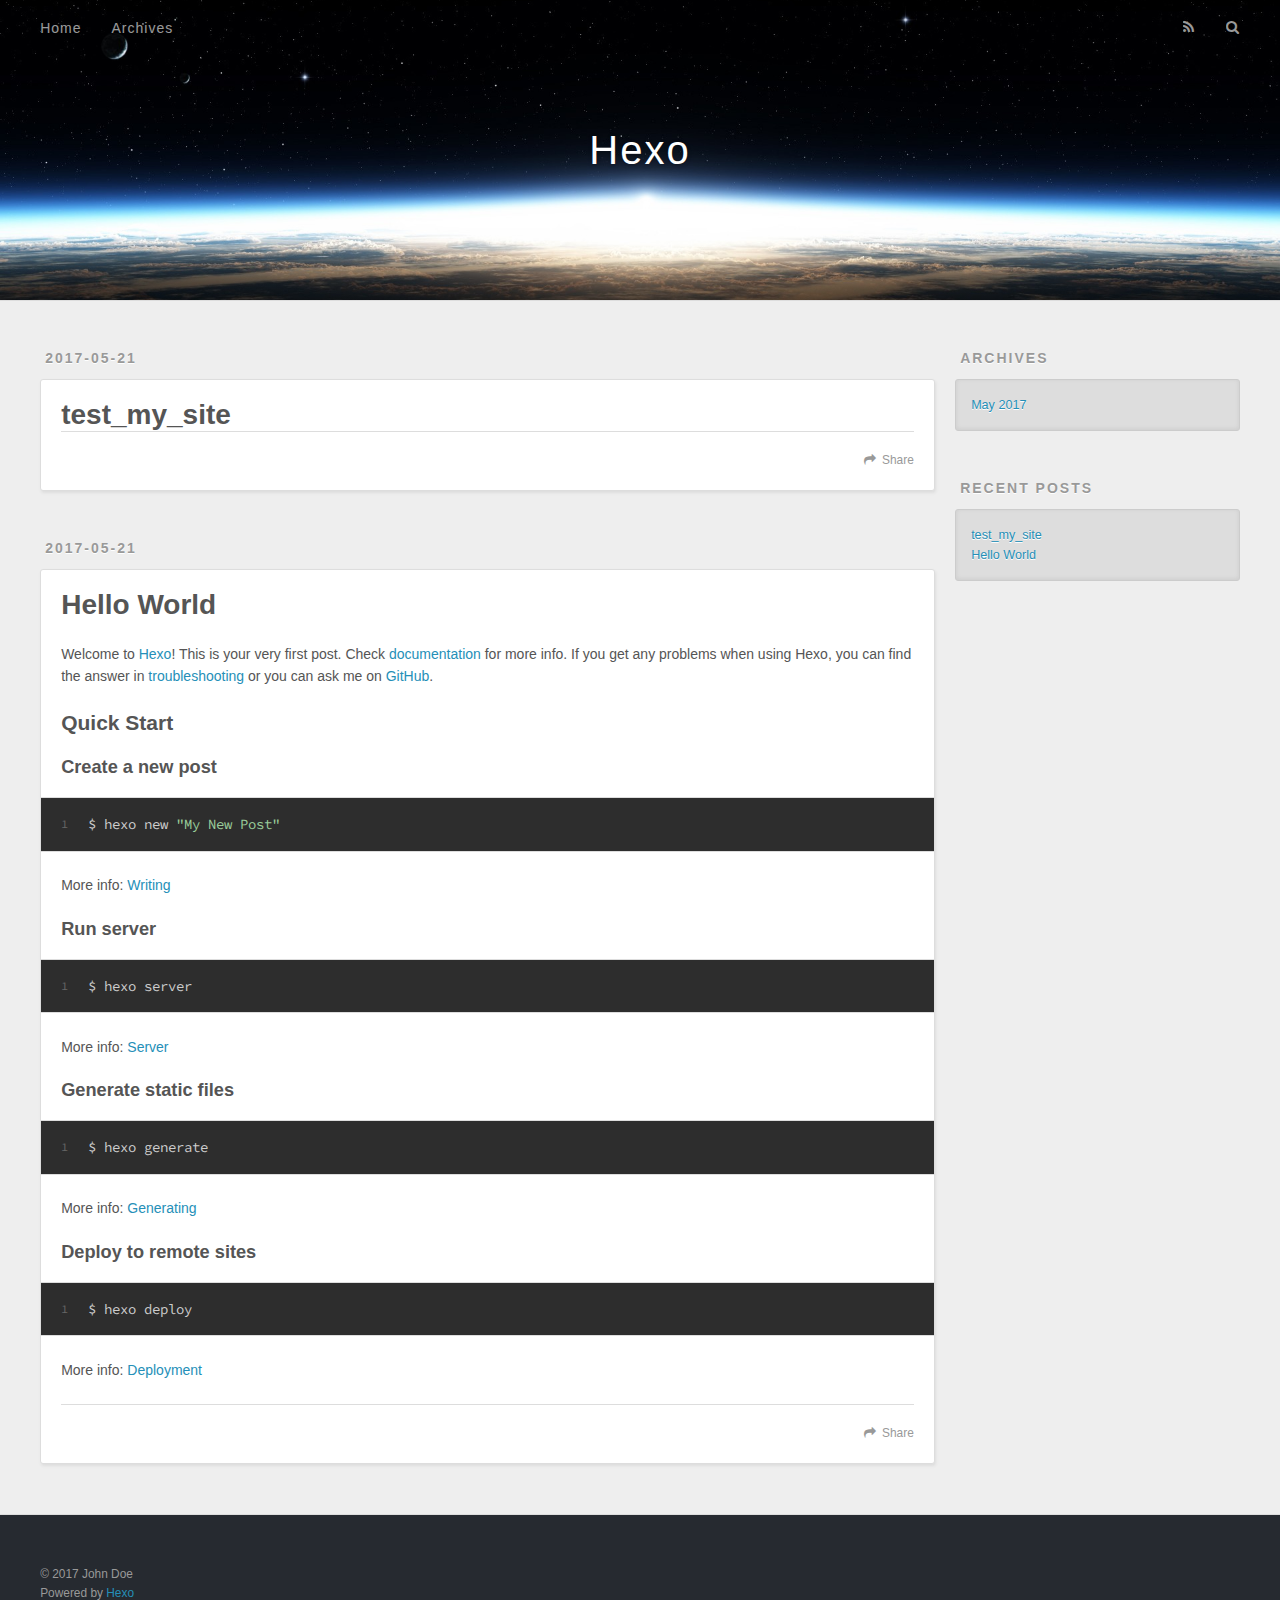
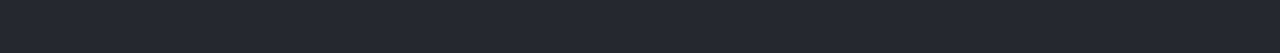
==== index.html @ c4ec9ee0 "Site updated: 2017-05-21 20:20:09" ====
<!DOCTYPE html>
<html>
<head>
  <meta charset="utf-8">
  
  <title>Hexo</title>
  <meta name="viewport" content="width=device-width, initial-scale=1, maximum-scale=1">
  <meta property="og:type" content="website">
<meta property="og:title" content="Hexo">
<meta property="og:url" content="http://yoursite.com/index.html">
<meta property="og:site_name" content="Hexo">
<meta name="twitter:card" content="summary">
<meta name="twitter:title" content="Hexo">
  
    <link rel="alternate" href="/atom.xml" title="Hexo" type="application/atom+xml">
  
  
    <link rel="icon" href="/favicon.png">
  
  
    <link href="//fonts.googleapis.com/css?family=Source+Code+Pro" rel="stylesheet" type="text/css">
  
  <link rel="stylesheet" href="/css/style.css">
  

</head>

<body>
  <div id="container">
    <div id="wrap">
      <header id="header">
  <div id="banner"></div>
  <div id="header-outer" class="outer">
    <div id="header-title" class="inner">
      <h1 id="logo-wrap">
        <a href="/" id="logo">Hexo</a>
      </h1>
      
    </div>
    <div id="header-inner" class="inner">
      <nav id="main-nav">
        <a id="main-nav-toggle" class="nav-icon"></a>
        
          <a class="main-nav-link" href="/">Home</a>
        
          <a class="main-nav-link" href="/archives">Archives</a>
        
      </nav>
      <nav id="sub-nav">
        
          <a id="nav-rss-link" class="nav-icon" href="/atom.xml" title="RSS Feed"></a>
        
        <a id="nav-search-btn" class="nav-icon" title="Search"></a>
      </nav>
      <div id="search-form-wrap">
        <form action="//google.com/search" method="get" accept-charset="UTF-8" class="search-form"><input type="search" name="q" class="search-form-input" placeholder="Search"><button type="submit" class="search-form-submit">&#xF002;</button><input type="hidden" name="sitesearch" value="http://yoursite.com"></form>
      </div>
    </div>
  </div>
</header>
      <div class="outer">
        <section id="main">
  
    <article id="post-test-my-site" class="article article-type-post" itemscope itemprop="blogPost">
  <div class="article-meta">
    <a href="/2017/05/21/test-my-site/" class="article-date">
  <time datetime="2017-05-21T12:15:19.000Z" itemprop="datePublished">2017-05-21</time>
</a>
    
  </div>
  <div class="article-inner">
    
    
      <header class="article-header">
        
  
    <h1 itemprop="name">
      <a class="article-title" href="/2017/05/21/test-my-site/">test_my_site</a>
    </h1>
  

      </header>
    
    <div class="article-entry" itemprop="articleBody">
      
        
      
    </div>
    <footer class="article-footer">
      <a data-url="http://yoursite.com/2017/05/21/test-my-site/" data-id="cj2yo7lgq000174sbchaa6o4e" class="article-share-link">Share</a>
      
      
    </footer>
  </div>
  
</article>


  
    <article id="post-hello-world" class="article article-type-post" itemscope itemprop="blogPost">
  <div class="article-meta">
    <a href="/2017/05/21/hello-world/" class="article-date">
  <time datetime="2017-05-21T12:07:04.000Z" itemprop="datePublished">2017-05-21</time>
</a>
    
  </div>
  <div class="article-inner">
    
    
      <header class="article-header">
        
  
    <h1 itemprop="name">
      <a class="article-title" href="/2017/05/21/hello-world/">Hello World</a>
    </h1>
  

      </header>
    
    <div class="article-entry" itemprop="articleBody">
      
        <p>Welcome to <a href="https://hexo.io/" target="_blank" rel="external">Hexo</a>! This is your very first post. Check <a href="https://hexo.io/docs/" target="_blank" rel="external">documentation</a> for more info. If you get any problems when using Hexo, you can find the answer in <a href="https://hexo.io/docs/troubleshooting.html" target="_blank" rel="external">troubleshooting</a> or you can ask me on <a href="https://github.com/hexojs/hexo/issues" target="_blank" rel="external">GitHub</a>.</p>
<h2 id="Quick-Start"><a href="#Quick-Start" class="headerlink" title="Quick Start"></a>Quick Start</h2><h3 id="Create-a-new-post"><a href="#Create-a-new-post" class="headerlink" title="Create a new post"></a>Create a new post</h3><figure class="highlight bash"><table><tr><td class="gutter"><pre><div class="line">1</div></pre></td><td class="code"><pre><div class="line">$ hexo new <span class="string">"My New Post"</span></div></pre></td></tr></table></figure>
<p>More info: <a href="https://hexo.io/docs/writing.html" target="_blank" rel="external">Writing</a></p>
<h3 id="Run-server"><a href="#Run-server" class="headerlink" title="Run server"></a>Run server</h3><figure class="highlight bash"><table><tr><td class="gutter"><pre><div class="line">1</div></pre></td><td class="code"><pre><div class="line">$ hexo server</div></pre></td></tr></table></figure>
<p>More info: <a href="https://hexo.io/docs/server.html" target="_blank" rel="external">Server</a></p>
<h3 id="Generate-static-files"><a href="#Generate-static-files" class="headerlink" title="Generate static files"></a>Generate static files</h3><figure class="highlight bash"><table><tr><td class="gutter"><pre><div class="line">1</div></pre></td><td class="code"><pre><div class="line">$ hexo generate</div></pre></td></tr></table></figure>
<p>More info: <a href="https://hexo.io/docs/generating.html" target="_blank" rel="external">Generating</a></p>
<h3 id="Deploy-to-remote-sites"><a href="#Deploy-to-remote-sites" class="headerlink" title="Deploy to remote sites"></a>Deploy to remote sites</h3><figure class="highlight bash"><table><tr><td class="gutter"><pre><div class="line">1</div></pre></td><td class="code"><pre><div class="line">$ hexo deploy</div></pre></td></tr></table></figure>
<p>More info: <a href="https://hexo.io/docs/deployment.html" target="_blank" rel="external">Deployment</a></p>

      
    </div>
    <footer class="article-footer">
      <a data-url="http://yoursite.com/2017/05/21/hello-world/" data-id="cj2yo7lgm000074sbxouvkmek" class="article-share-link">Share</a>
      
      
    </footer>
  </div>
  
</article>


  

</section>
        
          <aside id="sidebar">
  
    

  
    

  
    
  
    
  <div class="widget-wrap">
    <h3 class="widget-title">Archives</h3>
    <div class="widget">
      <ul class="archive-list"><li class="archive-list-item"><a class="archive-list-link" href="/archives/2017/05/">May 2017</a></li></ul>
    </div>
  </div>


  
    
  <div class="widget-wrap">
    <h3 class="widget-title">Recent Posts</h3>
    <div class="widget">
      <ul>
        
          <li>
            <a href="/2017/05/21/test-my-site/">test_my_site</a>
          </li>
        
          <li>
            <a href="/2017/05/21/hello-world/">Hello World</a>
          </li>
        
      </ul>
    </div>
  </div>

  
</aside>
        
      </div>
      <footer id="footer">
  
  <div class="outer">
    <div id="footer-info" class="inner">
      &copy; 2017 John Doe<br>
      Powered by <a href="http://hexo.io/" target="_blank">Hexo</a>
    </div>
  </div>
</footer>
    </div>
    <nav id="mobile-nav">
  
    <a href="/" class="mobile-nav-link">Home</a>
  
    <a href="/archives" class="mobile-nav-link">Archives</a>
  
</nav>
    

<script src="//ajax.googleapis.com/ajax/libs/jquery/2.0.3/jquery.min.js"></script>


  <link rel="stylesheet" href="/fancybox/jquery.fancybox.css">
  <script src="/fancybox/jquery.fancybox.pack.js"></script>


<script src="/js/script.js"></script>

  </div>
</body>
</html>
---- css/style.css ----
body {
  width: 100%;
}
body:before,
body:after {
  content: "";
  display: table;
}
body:after {
  clear: both;
}
html,
body,
div,
span,
applet,
object,
iframe,
h1,
h2,
h3,
h4,
h5,
h6,
p,
blockquote,
pre,
a,
abbr,
acronym,
address,
big,
cite,
code,
del,
dfn,
em,
img,
ins,
kbd,
q,
s,
samp,
small,
strike,
strong,
sub,
sup,
tt,
var,
dl,
dt,
dd,
ol,
ul,
li,
fieldset,
form,
label,
legend,
table,
caption,
tbody,
tfoot,
thead,
tr,
th,
td {
  margin: 0;
  padding: 0;
  border: 0;
  outline: 0;
  font-weight: inherit;
  font-style: inherit;
  font-family: inherit;
  font-size: 100%;
  vertical-align: baseline;
}
body {
  line-height: 1;
  color: #000;
  background: #fff;
}
ol,
ul {
  list-style: none;
}
table {
  border-collapse: separate;
  border-spacing: 0;
  vertical-align: middle;
}
caption,
th,
td {
  text-align: left;
  font-weight: normal;
  vertical-align: middle;
}
a img {
  border: none;
}
input,
button {
  margin: 0;
  padding: 0;
}
input::-moz-focus-inner,
button::-moz-focus-inner {
  border: 0;
  padding: 0;
}
@font-face {
  font-family: FontAwesome;
  font-style: normal;
  font-weight: normal;
  src: url("fonts/fontawesome-webfont.eot?v=#4.0.3");
  src: url("fonts/fontawesome-webfont.eot?#iefix&v=#4.0.3") format("embedded-opentype"), url("fonts/fontawesome-webfont.woff?v=#4.0.3") format("woff"), url("fonts/fontawesome-webfont.ttf?v=#4.0.3") format("truetype"), url("fonts/fontawesome-webfont.svg#fontawesomeregular?v=#4.0.3") format("svg");
}
html,
body,
#container {
  height: 100%;
}
body {
  background: #eee;
  font: 14px "Helvetica Neue", Helvetica, Arial, sans-serif;
  -webkit-text-size-adjust: 100%;
}
.outer {
  max-width: 1220px;
  margin: 0 auto;
  padding: 0 20px;
}
.outer:before,
.outer:after {
  content: "";
  display: table;
}
.outer:after {
  clear: both;
}
.inner {
  display: inline;
  float: left;
  width: 98.33333333333333%;
  margin: 0 0.833333333333333%;
}
.left,
.alignleft {
  float: left;
}
.right,
.alignright {
  float: right;
}
.clear {
  clear: both;
}
#container {
  position: relative;
}
.mobile-nav-on {
  overflow: hidden;
}
#wrap {
  height: 100%;
  width: 100%;
  position: absolute;
  top: 0;
  left: 0;
  -webkit-transition: 0.2s ease-out;
  -moz-transition: 0.2s ease-out;
  -ms-transition: 0.2s ease-out;
  transition: 0.2s ease-out;
  z-index: 1;
  background: #eee;
}
.mobile-nav-on #wrap {
  left: 280px;
}
@media screen and (min-width: 768px) {
  #main {
    display: inline;
    float: left;
    width: 73.33333333333333%;
    margin: 0 0.833333333333333%;
  }
}
.article-date,
.article-category-link,
.archive-year,
.widget-title {
  text-decoration: none;
  text-transform: uppercase;
  letter-spacing: 2px;
  color: #999;
  margin-bottom: 1em;
  margin-left: 5px;
  line-height: 1em;
  text-shadow: 0 1px #fff;
  font-weight: bold;
}
.article-inner,
.archive-article-inner {
  background: #fff;
  -webkit-box-shadow: 1px 2px 3px #ddd;
  box-shadow: 1px 2px 3px #ddd;
  border: 1px solid #ddd;
  border-radius: 3px;
}
.article-entry h1,
.widget h1 {
  font-size: 2em;
}
.article-entry h2,
.widget h2 {
  font-size: 1.5em;
}
.article-entry h3,
.widget h3 {
  font-size: 1.3em;
}
.article-entry h4,
.widget h4 {
  font-size: 1.2em;
}
.article-entry h5,
.widget h5 {
  font-size: 1em;
}
.article-entry h6,
.widget h6 {
  font-size: 1em;
  color: #999;
}
.article-entry hr,
.widget hr {
  border: 1px dashed #ddd;
}
.article-entry strong,
.widget strong {
  font-weight: bold;
}
.article-entry em,
.widget em,
.article-entry cite,
.widget cite {
  font-style: italic;
}
.article-entry sup,
.widget sup,
.article-entry sub,
.widget sub {
  font-size: 0.75em;
  line-height: 0;
  position: relative;
  vertical-align: baseline;
}
.article-entry sup,
.widget sup {
  top: -0.5em;
}
.article-entry sub,
.widget sub {
  bottom: -0.2em;
}
.article-entry small,
.widget small {
  font-size: 0.85em;
}
.article-entry acronym,
.widget acronym,
.article-entry abbr,
.widget abbr {
  border-bottom: 1px dotted;
}
.article-entry ul,
.widget ul,
.article-entry ol,
.widget ol,
.article-entry dl,
.widget dl {
  margin: 0 20px;
  line-height: 1.6em;
}
.article-entry ul ul,
.widget ul ul,
.article-entry ol ul,
.widget ol ul,
.article-entry ul ol,
.widget ul ol,
.article-entry ol ol,
.widget ol ol {
  margin-top: 0;
  margin-bottom: 0;
}
.article-entry ul,
.widget ul {
  list-style: disc;
}
.article-entry ol,
.widget ol {
  list-style: decimal;
}
.article-entry dt,
.widget dt {
  font-weight: bold;
}
#header {
  height: 300px;
  position: relative;
  border-bottom: 1px solid #ddd;
}
#header:before,
#header:after {
  content: "";
  position: absolute;
  left: 0;
  right: 0;
  height: 40px;
}
#header:before {
  top: 0;
  background: -webkit-linear-gradient(rgba(0,0,0,0.2), transparent);
  background: -moz-linear-gradient(rgba(0,0,0,0.2), transparent);
  background: -ms-linear-gradient(rgba(0,0,0,0.2), transparent);
  background: linear-gradient(rgba(0,0,0,0.2), transparent);
}
#header:after {
  bottom: 0;
  background: -webkit-linear-gradient(transparent, rgba(0,0,0,0.2));
  background: -moz-linear-gradient(transparent, rgba(0,0,0,0.2));
  background: -ms-linear-gradient(transparent, rgba(0,0,0,0.2));
  background: linear-gradient(transparent, rgba(0,0,0,0.2));
}
#header-outer {
  height: 100%;
  position: relative;
}
#header-inner {
  position: relative;
  overflow: hidden;
}
#banner {
  position: absolute;
  top: 0;
  left: 0;
  width: 100%;
  height: 100%;
  background: url("images/banner.jpg") center #000;
  -webkit-background-size: cover;
  -moz-background-size: cover;
  background-size: cover;
  z-index: -1;
}
#header-title {
  text-align: center;
  height: 40px;
  position: absolute;
  top: 50%;
  left: 0;
  margin-top: -20px;
}
#logo,
#subtitle {
  text-decoration: none;
  color: #fff;
  font-weight: 300;
  text-shadow: 0 1px 4px rgba(0,0,0,0.3);
}
#logo {
  font-size: 40px;
  line-height: 40px;
  letter-spacing: 2px;
}
#subtitle {
  font-size: 16px;
  line-height: 16px;
  letter-spacing: 1px;
}
#subtitle-wrap {
  margin-top: 16px;
}
#main-nav {
  float: left;
  margin-left: -15px;
}
.nav-icon,
.main-nav-link {
  float: left;
  color: #fff;
  opacity: 0.6;
  text-decoration: none;
  text-shadow: 0 1px rgba(0,0,0,0.2);
  -webkit-transition: opacity 0.2s;
  -moz-transition: opacity 0.2s;
  -ms-transition: opacity 0.2s;
  transition: opacity 0.2s;
  display: block;
  padding: 20px 15px;
}
.nav-icon:hover,
.main-nav-link:hover {
  opacity: 1;
}
.nav-icon {
  font-family: FontAwesome;
  text-align: center;
  font-size: 14px;
  width: 14px;
  height: 14px;
  padding: 20px 15px;
  position: relative;
  cursor: pointer;
}
.main-nav-link {
  font-weight: 300;
  letter-spacing: 1px;
}
@media screen and (max-width: 479px) {
  .main-nav-link {
    display: none;
  }
}
#main-nav-toggle {
  display: none;
}
#main-nav-toggle:before {
  content: "\f0c9";
}
@media screen and (max-width: 479px) {
  #main-nav-toggle {
    display: block;
  }
}
#sub-nav {
  float: right;
  margin-right: -15px;
}
#nav-rss-link:before {
  content: "\f09e";
}
#nav-search-btn:before {
  content: "\f002";
}
#search-form-wrap {
  position: absolute;
  top: 15px;
  width: 150px;
  height: 30px;
  right: -150px;
  opacity: 0;
  -webkit-transition: 0.2s ease-out;
  -moz-transition: 0.2s ease-out;
  -ms-transition: 0.2s ease-out;
  transition: 0.2s ease-out;
}
#search-form-wrap.on {
  opacity: 1;
  right: 0;
}
@media screen and (max-width: 479px) {
  #search-form-wrap {
    width: 100%;
    right: -100%;
  }
}
.search-form {
  position: absolute;
  top: 0;
  left: 0;
  right: 0;
  background: #fff;
  padding: 5px 15px;
  border-radius: 15px;
  -webkit-box-shadow: 0 0 10px rgba(0,0,0,0.3);
  box-shadow: 0 0 10px rgba(0,0,0,0.3);
}
.search-form-input {
  border: none;
  background: none;
  color: #555;
  width: 100%;
  font: 13px "Helvetica Neue", Helvetica, Arial, sans-serif;
  outline: none;
}
.search-form-input::-webkit-search-results-decoration,
.search-form-input::-webkit-search-cancel-button {
  -webkit-appearance: none;
}
.search-form-submit {
  position: absolute;
  top: 50%;
  right: 10px;
  margin-top: -7px;
  font: 13px FontAwesome;
  border: none;
  background: none;
  color: #bbb;
  cursor: pointer;
}
.search-form-submit:hover,
.search-form-submit:focus {
  color: #777;
}
.article {
  margin: 50px 0;
}
.article-inner {
  overflow: hidden;
}
.article-meta:before,
.article-meta:after {
  content: "";
  display: table;
}
.article-meta:after {
  clear: both;
}
.article-date {
  float: left;
}
.article-category {
  float: left;
  line-height: 1em;
  color: #ccc;
  text-shadow: 0 1px #fff;
  margin-left: 8px;
}
.article-category:before {
  content: "\2022";
}
.article-category-link {
  margin: 0 12px 1em;
}
.article-header {
  padding: 20px 20px 0;
}
.article-title {
  text-decoration: none;
  font-size: 2em;
  font-weight: bold;
  color: #555;
  line-height: 1.1em;
  -webkit-transition: color 0.2s;
  -moz-transition: color 0.2s;
  -ms-transition: color 0.2s;
  transition: color 0.2s;
}
a.article-title:hover {
  color: #258fb8;
}
.article-entry {
  color: #555;
  padding: 0 20px;
}
.article-entry:before,
.article-entry:after {
  content: "";
  display: table;
}
.article-entry:after {
  clear: both;
}
.article-entry p,
.article-entry table {
  line-height: 1.6em;
  margin: 1.6em 0;
}
.article-entry h1,
.article-entry h2,
.article-entry h3,
.article-entry h4,
.article-entry h5,
.article-entry h6 {
  font-weight: bold;
}
.article-entry h1,
.article-entry h2,
.article-entry h3,
.article-entry h4,
.article-entry h5,
.article-entry h6 {
  line-height: 1.1em;
  margin: 1.1em 0;
}
.article-entry a {
  color: #258fb8;
  text-decoration: none;
}
.article-entry a:hover {
  text-decoration: underline;
}
.article-entry ul,
.article-entry ol,
.article-entry dl {
  margin-top: 1.6em;
  margin-bottom: 1.6em;
}
.article-entry img,
.article-entry video {
  max-width: 100%;
  height: auto;
  display: block;
  margin: auto;
}
.article-entry iframe {
  border: none;
}
.article-entry table {
  width: 100%;
  border-collapse: collapse;
  border-spacing: 0;
}
.article-entry th {
  font-weight: bold;
  border-bottom: 3px solid #ddd;
  padding-bottom: 0.5em;
}
.article-entry td {
  border-bottom: 1px solid #ddd;
  padding: 10px 0;
}
.article-entry blockquote {
  font-family: Georgia, "Times New Roman", serif;
  font-size: 1.4em;
  margin: 1.6em 20px;
  text-align: center;
}
.article-entry blockquote footer {
  font-size: 14px;
  margin: 1.6em 0;
  font-family: "Helvetica Neue", Helvetica, Arial, sans-serif;
}
.article-entry blockquote footer cite:before {
  content: "—";
  padding: 0 0.5em;
}
.article-entry .pullquote {
  text-align: left;
  width: 45%;
  margin: 0;
}
.article-entry .pullquote.left {
  margin-left: 0.5em;
  margin-right: 1em;
}
.article-entry .pullquote.right {
  margin-right: 0.5em;
  margin-left: 1em;
}
.article-entry .caption {
  color: #999;
  display: block;
  font-size: 0.9em;
  margin-top: 0.5em;
  position: relative;
  text-align: center;
}
.article-entry .video-container {
  position: relative;
  padding-top: 56.25%;
  height: 0;
  overflow: hidden;
}
.article-entry .video-container iframe,
.article-entry .video-container object,
.article-entry .video-container embed {
  position: absolute;
  top: 0;
  left: 0;
  width: 100%;
  height: 100%;
  margin-top: 0;
}
.article-more-link a {
  display: inline-block;
  line-height: 1em;
  padding: 6px 15px;
  border-radius: 15px;
  background: #eee;
  color: #999;
  text-shadow: 0 1px #fff;
  text-decoration: none;
}
.article-more-link a:hover {
  background: #258fb8;
  color: #fff;
  text-decoration: none;
  text-shadow: 0 1px #1e7293;
}
.article-footer {
  font-size: 0.85em;
  line-height: 1.6em;
  border-top: 1px solid #ddd;
  padding-top: 1.6em;
  margin: 0 20px 20px;
}
.article-footer:before,
.article-footer:after {
  content: "";
  display: table;
}
.article-footer:after {
  clear: both;
}
.article-footer a {
  color: #999;
  text-decoration: none;
}
.article-footer a:hover {
  color: #555;
}
.article-tag-list-item {
  float: left;
  margin-right: 10px;
}
.article-tag-list-link:before {
  content: "#";
}
.article-comment-link {
  float: right;
}
.article-comment-link:before {
  content: "\f075";
  font-family: FontAwesome;
  padding-right: 8px;
}
.article-share-link {
  cursor: pointer;
  float: right;
  margin-left: 20px;
}
.article-share-link:before {
  content: "\f064";
  font-family: FontAwesome;
  padding-right: 6px;
}
#article-nav {
  position: relative;
}
#article-nav:before,
#article-nav:after {
  content: "";
  display: table;
}
#article-nav:after {
  clear: both;
}
@media screen and (min-width: 768px) {
  #article-nav {
    margin: 50px 0;
  }
  #article-nav:before {
    width: 8px;
    height: 8px;
    position: absolute;
    top: 50%;
    left: 50%;
    margin-top: -4px;
    margin-left: -4px;
    content: "";
    border-radius: 50%;
    background: #ddd;
    -webkit-box-shadow: 0 1px 2px #fff;
    box-shadow: 0 1px 2px #fff;
  }
}
.article-nav-link-wrap {
  text-decoration: none;
  text-shadow: 0 1px #fff;
  color: #999;
  -webkit-box-sizing: border-box;
  -moz-box-sizing: border-box;
  box-sizing: border-box;
  margin-top: 50px;
  text-align: center;
  display: block;
}
.article-nav-link-wrap:hover {
  color: #555;
}
@media screen and (min-width: 768px) {
  .article-nav-link-wrap {
    width: 50%;
    margin-top: 0;
  }
}
@media screen and (min-width: 768px) {
  #article-nav-newer {
    float: left;
    text-align: right;
    padding-right: 20px;
  }
}
@media screen and (min-width: 768px) {
  #article-nav-older {
    float: right;
    text-align: left;
    padding-left: 20px;
  }
}
.article-nav-caption {
  text-transform: uppercase;
  letter-spacing: 2px;
  color: #ddd;
  line-height: 1em;
  font-weight: bold;
}
#article-nav-newer .article-nav-caption {
  margin-right: -2px;
}
.article-nav-title {
  font-size: 0.85em;
  line-height: 1.6em;
  margin-top: 0.5em;
}
.article-share-box {
  position: absolute;
  display: none;
  background: #fff;
  -webkit-box-shadow: 1px 2px 10px rgba(0,0,0,0.2);
  box-shadow: 1px 2px 10px rgba(0,0,0,0.2);
  border-radius: 3px;
  margin-left: -145px;
  overflow: hidden;
  z-index: 1;
}
.article-share-box.on {
  display: block;
}
.article-share-input {
  width: 100%;
  background: none;
  -webkit-box-sizing: border-box;
  -moz-box-sizing: border-box;
  box-sizing: border-box;
  font: 14px "Helvetica Neue", Helvetica, Arial, sans-serif;
  padding: 0 15px;
  color: #555;
  outline: none;
  border: 1px solid #ddd;
  border-radius: 3px 3px 0 0;
  height: 36px;
  line-height: 36px;
}
.article-share-links {
  background: #eee;
}
.article-share-links:before,
.article-share-links:after {
  content: "";
  display: table;
}
.article-share-links:after {
  clear: both;
}
.article-share-twitter,
.article-share-facebook,
.article-share-pinterest,
.article-share-google {
  width: 50px;
  height: 36px;
  display: block;
  float: left;
  position: relative;
  color: #999;
  text-shadow: 0 1px #fff;
}
.article-share-twitter:before,
.article-share-facebook:before,
.article-share-pinterest:before,
.article-share-google:before {
  font-size: 20px;
  font-family: FontAwesome;
  width: 20px;
  height: 20px;
  position: absolute;
  top: 50%;
  left: 50%;
  margin-top: -10px;
  margin-left: -10px;
  text-align: center;
}
.article-share-twitter:hover,
.article-share-facebook:hover,
.article-share-pinterest:hover,
.article-share-google:hover {
  color: #fff;
}
.article-share-twitter:before {
  content: "\f099";
}
.article-share-twitter:hover {
  background: #00aced;
  text-shadow: 0 1px #008abe;
}
.article-share-facebook:before {
  content: "\f09a";
}
.article-share-facebook:hover {
  background: #3b5998;
  text-shadow: 0 1px #2f477a;
}
.article-share-pinterest:before {
  content: "\f0d2";
}
.article-share-pinterest:hover {
  background: #cb2027;
  text-shadow: 0 1px #a21a1f;
}
.article-share-google:before {
  content: "\f0d5";
}
.article-share-google:hover {
  background: #dd4b39;
  text-shadow: 0 1px #be3221;
}
.article-gallery {
  background: #000;
  position: relative;
}
.article-gallery-photos {
  position: relative;
  overflow: hidden;
}
.article-gallery-img {
  display: none;
  max-width: 100%;
}
.article-gallery-img:first-child {
  display: block;
}
.article-gallery-img.loaded {
  position: absolute;
  display: block;
}
.article-gallery-img img {
  display: block;
  max-width: 100%;
  margin: 0 auto;
}
#comments {
  background: #fff;
  -webkit-box-shadow: 1px 2px 3px #ddd;
  box-shadow: 1px 2px 3px #ddd;
  padding: 20px;
  border: 1px solid #ddd;
  border-radius: 3px;
  margin: 50px 0;
}
#comments a {
  color: #258fb8;
}
.archives-wrap {
  margin: 50px 0;
}
.archives:before,
.archives:after {
  content: "";
  display: table;
}
.archives:after {
  clear: both;
}
.archive-year-wrap {
  margin-bottom: 1em;
}
.archives {
  -webkit-column-gap: 10px;
  -moz-column-gap: 10px;
  column-gap: 10px;
}
@media screen and (min-width: 480px) and (max-width: 767px) {
  .archives {
    -webkit-column-count: 2;
    -moz-column-count: 2;
    column-count: 2;
  }
}
@media screen and (min-width: 768px) {
  .archives {
    -webkit-column-count: 3;
    -moz-column-count: 3;
    column-count: 3;
  }
}
.archive-article {
  -webkit-column-break-inside: avoid;
  page-break-inside: avoid;
  overflow: hidden;
  break-inside: avoid-column;
}
.archive-article-inner {
  padding: 10px;
  margin-bottom: 15px;
}
.archive-article-title {
  text-decoration: none;
  font-weight: bold;
  color: #555;
  -webkit-transition: color 0.2s;
  -moz-transition: color 0.2s;
  -ms-transition: color 0.2s;
  transition: color 0.2s;
  line-height: 1.6em;
}
.archive-article-title:hover {
  color: #258fb8;
}
.archive-article-footer {
  margin-top: 1em;
}
.archive-article-date {
  color: #999;
  text-decoration: none;
  font-size: 0.85em;
  line-height: 1em;
  margin-bottom: 0.5em;
  display: block;
}
#page-nav {
  margin: 50px auto;
  background: #fff;
  -webkit-box-shadow: 1px 2px 3px #ddd;
  box-shadow: 1px 2px 3px #ddd;
  border: 1px solid #ddd;
  border-radius: 3px;
  text-align: center;
  color: #999;
  overflow: hidden;
}
#page-nav:before,
#page-nav:after {
  content: "";
  display: table;
}
#page-nav:after {
  clear: both;
}
#page-nav a,
#page-nav span {
  padding: 10px 20px;
  line-height: 1;
  height: 2ex;
}
#page-nav a {
  color: #999;
  text-decoration: none;
}
#page-nav a:hover {
  background: #999;
  color: #fff;
}
#page-nav .prev {
  float: left;
}
#page-nav .next {
  float: right;
}
#page-nav .page-number {
  display: inline-block;
}
@media screen and (max-width: 479px) {
  #page-nav .page-number {
    display: none;
  }
}
#page-nav .current {
  color: #555;
  font-weight: bold;
}
#page-nav .space {
  color: #ddd;
}
#footer {
  background: #262a30;
  padding: 50px 0;
  border-top: 1px solid #ddd;
  color: #999;
}
#footer a {
  color: #258fb8;
  text-decoration: none;
}
#footer a:hover {
  text-decoration: underline;
}
#footer-info {
  line-height: 1.6em;
  font-size: 0.85em;
}
.article-entry pre,
.article-entry .highlight {
  background: #2d2d2d;
  margin: 0 -20px;
  padding: 15px 20px;
  border-style: solid;
  border-color: #ddd;
  border-width: 1px 0;
  overflow: auto;
  color: #ccc;
  line-height: 22.400000000000002px;
}
.article-entry .highlight .gutter pre,
.article-entry .gist .gist-file .gist-data .line-numbers {
  color: #666;
  font-size: 0.85em;
}
.article-entry pre,
.article-entry code {
  font-family: "Source Code Pro", Consolas, Monaco, Menlo, Consolas, monospace;
}
.article-entry code {
  background: #eee;
  text-shadow: 0 1px #fff;
  padding: 0 0.3em;
}
.article-entry pre code {
  background: none;
  text-shadow: none;
  padding: 0;
}
.article-entry .highlight pre {
  border: none;
  margin: 0;
  padding: 0;
}
.article-entry .highlight table {
  margin: 0;
  width: auto;
}
.article-entry .highlight td {
  border: none;
  padding: 0;
}
.article-entry .highlight figcaption {
  font-size: 0.85em;
  color: #999;
  line-height: 1em;
  margin-bottom: 1em;
}
.article-entry .highlight figcaption:before,
.article-entry .highlight figcaption:after {
  content: "";
  display: table;
}
.article-entry .highlight figcaption:after {
  clear: both;
}
.article-entry .highlight figcaption a {
  float: right;
}
.article-entry .highlight .gutter pre {
  text-align: right;
  padding-right: 20px;
}
.article-entry .highlight .line {
  height: 22.400000000000002px;
}
.article-entry .highlight .line.marked {
  background: #515151;
}
.article-entry .gist {
  margin: 0 -20px;
  border-style: solid;
  border-color: #ddd;
  border-width: 1px 0;
  background: #2d2d2d;
  padding: 15px 20px 15px 0;
}
.article-entry .gist .gist-file {
  border: none;
  font-family: "Source Code Pro", Consolas, Monaco, Menlo, Consolas, monospace;
  margin: 0;
}
.article-entry .gist .gist-file .gist-data {
  background: none;
  border: none;
}
.article-entry .gist .gist-file .gist-data .line-numbers {
  background: none;
  border: none;
  padding: 0 20px 0 0;
}
.article-entry .gist .gist-file .gist-data .line-data {
  padding: 0 !important;
}
.article-entry .gist .gist-file .highlight {
  margin: 0;
  padding: 0;
  border: none;
}
.article-entry .gist .gist-file .gist-meta {
  background: #2d2d2d;
  color: #999;
  font: 0.85em "Helvetica Neue", Helvetica, Arial, sans-serif;
  text-shadow: 0 0;
  padding: 0;
  margin-top: 1em;
  margin-left: 20px;
}
.article-entry .gist .gist-file .gist-meta a {
  color: #258fb8;
  font-weight: normal;
}
.article-entry .gist .gist-file .gist-meta a:hover {
  text-decoration: underline;
}
pre .comment,
pre .title {
  color: #999;
}
pre .variable,
pre .attribute,
pre .tag,
pre .regexp,
pre .ruby .constant,
pre .xml .tag .title,
pre .xml .pi,
pre .xml .doctype,
pre .html .doctype,
pre .css .id,
pre .css .class,
pre .css .pseudo {
  color: #f2777a;
}
pre .number,
pre .preprocessor,
pre .built_in,
pre .literal,
pre .params,
pre .constant {
  color: #f99157;
}
pre .class,
pre .ruby .class .title,
pre .css .rules .attribute {
  color: #9c9;
}
pre .string,
pre .value,
pre .inheritance,
pre .header,
pre .ruby .symbol,
pre .xml .cdata {
  color: #9c9;
}
pre .css .hexcolor {
  color: #6cc;
}
pre .function,
pre .python .decorator,
pre .python .title,
pre .ruby .function .title,
pre .ruby .title .keyword,
pre .perl .sub,
pre .javascript .title,
pre .coffeescript .title {
  color: #69c;
}
pre .keyword,
pre .javascript .function {
  color: #c9c;
}
@media screen and (max-width: 479px) {
  #mobile-nav {
    position: absolute;
    top: 0;
    left: 0;
    width: 280px;
    height: 100%;
    background: #191919;
    border-right: 1px solid #fff;
  }
}
@media screen and (max-width: 479px) {
  .mobile-nav-link {
    display: block;
    color: #999;
    text-decoration: none;
    padding: 15px 20px;
    font-weight: bold;
  }
  .mobile-nav-link:hover {
    color: #fff;
  }
}
@media screen and (min-width: 768px) {
  #sidebar {
    display: inline;
    float: left;
    width: 23.333333333333332%;
    margin: 0 0.833333333333333%;
  }
}
.widget-wrap {
  margin: 50px 0;
}
.widget {
  color: #777;
  text-shadow: 0 1px #fff;
  background: #ddd;
  -webkit-box-shadow: 0 -1px 4px #ccc inset;
  box-shadow: 0 -1px 4px #ccc inset;
  border: 1px solid #ccc;
  padding: 15px;
  border-radius: 3px;
}
.widget a {
  color: #258fb8;
  text-decoration: none;
}
.widget a:hover {
  text-decoration: underline;
}
.widget ul ul,
.widget ol ul,
.widget dl ul,
.widget ul ol,
.widget ol ol,
.widget dl ol,
.widget ul dl,
.widget ol dl,
.widget dl dl {
  margin-left: 15px;
  list-style: disc;
}
.widget {
  line-height: 1.6em;
  word-wrap: break-word;
  font-size: 0.9em;
}
.widget ul,
.widget ol {
  list-style: none;
  margin: 0;
}
.widget ul ul,
.widget ol ul,
.widget ul ol,
.widget ol ol {
  margin: 0 20px;
}
.widget ul ul,
.widget ol ul {
  list-style: disc;
}
.widget ul ol,
.widget ol ol {
  list-style: decimal;
}
.category-list-count,
.tag-list-count,
.archive-list-count {
  padding-left: 5px;
  color: #999;
  font-size: 0.85em;
}
.category-list-count:before,
.tag-list-count:before,
.archive-list-count:before {
  content: "(";
}
.category-list-count:after,
.tag-list-count:after,
.archive-list-count:after {
  content: ")";
}
.tagcloud a {
  margin-right: 5px;
  display: inline-block;
}
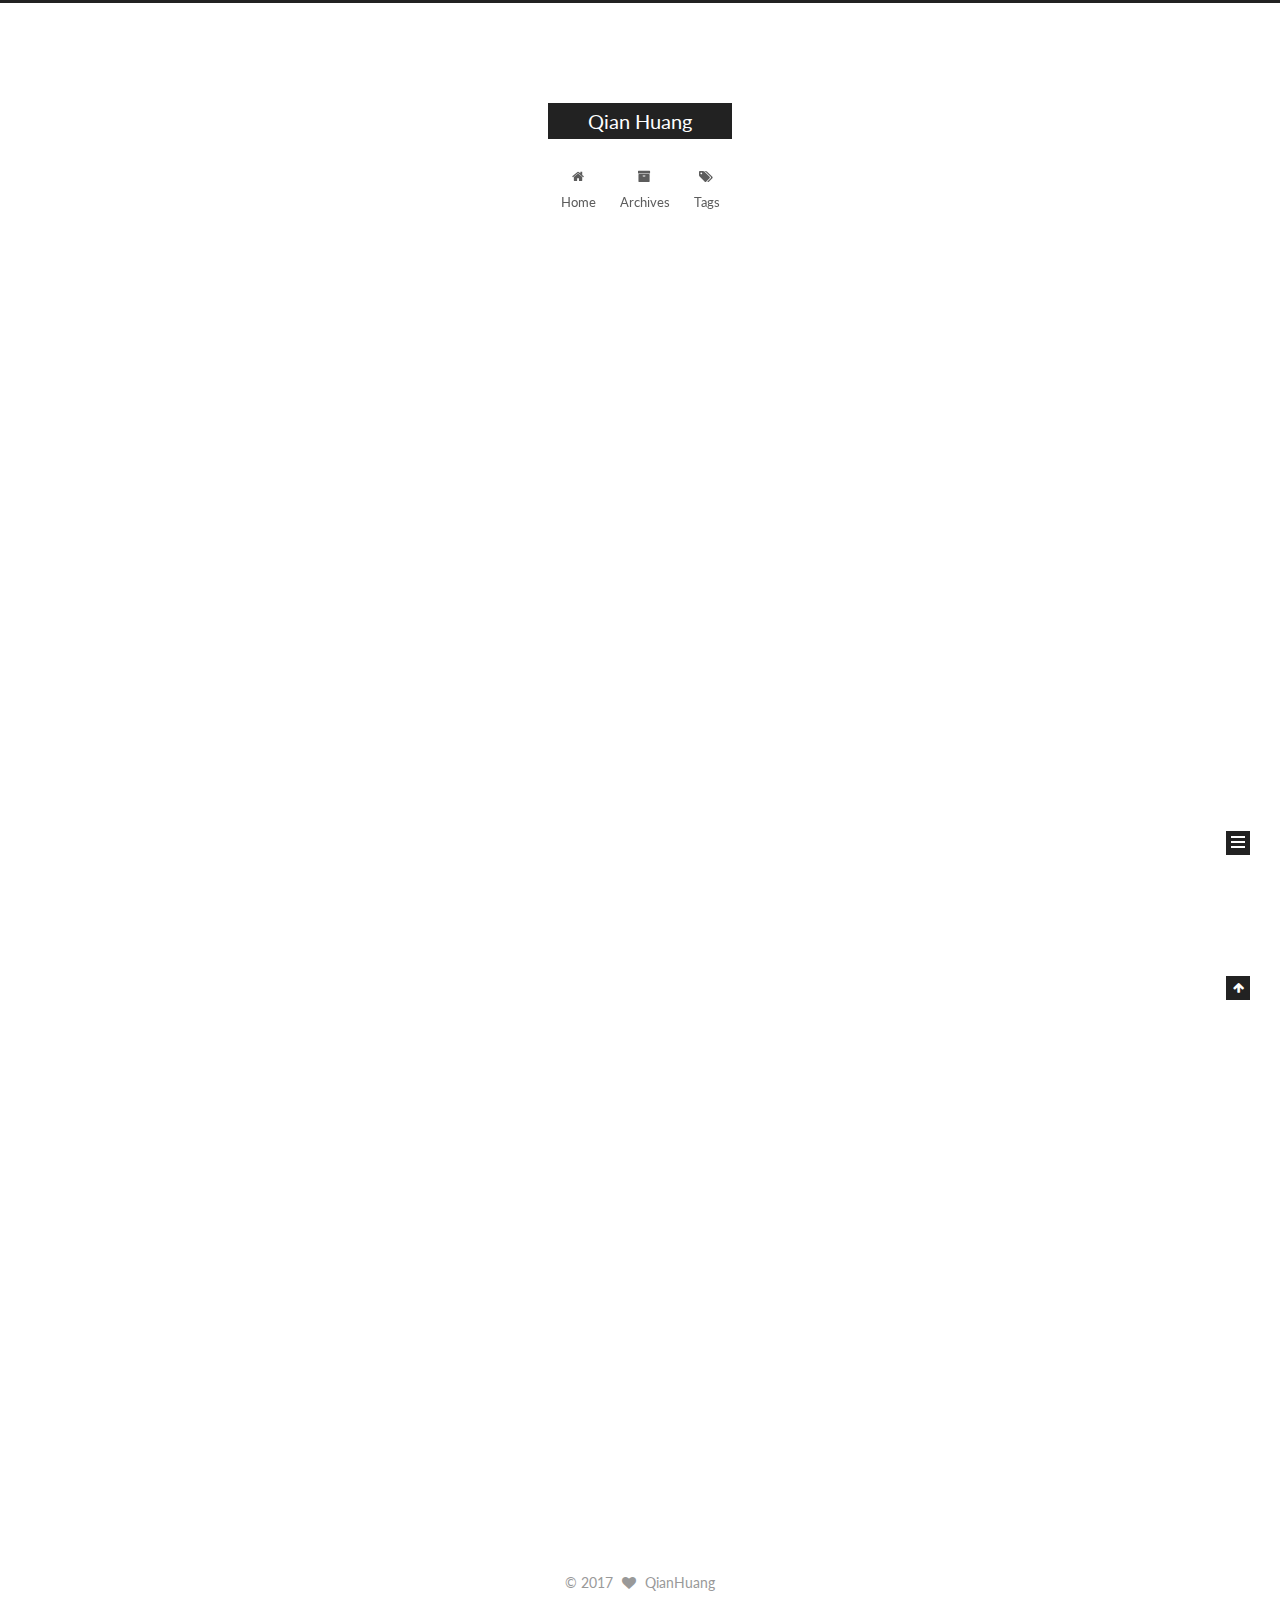
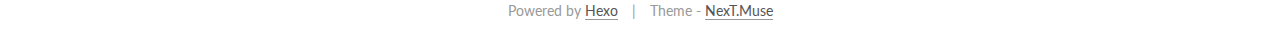
==== commit e2e061da: "Site updated: 2017-05-21 21:07:56" ====
--- a/index.html
+++ b/index.html
@@ -1,125 +1,436 @@
-<!DOCTYPE html>
-<html>
+<!doctype html>
+
+
+
+  
+
+
+<html class="theme-next muse use-motion" lang="en">
 <head>
-  <meta charset="utf-8">
-  
-  <title>Hexo</title>
-  <meta name="viewport" content="width=device-width, initial-scale=1, maximum-scale=1">
-  <meta property="og:type" content="website">
-<meta property="og:title" content="Hexo">
+  <meta charset="UTF-8"/>
+<meta http-equiv="X-UA-Compatible" content="IE=edge" />
+<meta name="viewport" content="width=device-width, initial-scale=1, maximum-scale=1"/>
+
+
+
+
+
+
+<meta http-equiv="Cache-Control" content="no-transform" />
+<meta http-equiv="Cache-Control" content="no-siteapp" />
+
+
+
+
+
+
+
+
+
+
+
+
+
+
+
+  
+  
+  <link href="/lib/fancybox/source/jquery.fancybox.css?v=2.1.5" rel="stylesheet" type="text/css" />
+
+
+
+
+  
+  
+  
+  
+
+  
+    
+    
+  
+
+  
+
+  
+
+  
+
+  
+
+  
+    
+    
+    <link href="//fonts.googleapis.com/css?family=Lato:300,300italic,400,400italic,700,700italic&subset=latin,latin-ext" rel="stylesheet" type="text/css">
+  
+
+
+
+
+
+
+<link href="/lib/font-awesome/css/font-awesome.min.css?v=4.6.2" rel="stylesheet" type="text/css" />
+
+<link href="/css/main.css?v=5.1.1" rel="stylesheet" type="text/css" />
+
+
+  <meta name="keywords" content="Hexo, NexT" />
+
+
+
+
+
+
+
+
+  <link rel="shortcut icon" type="image/x-icon" href="/favicon.ico?v=5.1.1" />
+
+
+
+
+
+
+<meta property="og:type" content="website">
+<meta property="og:title" content="Qian Huang">
 <meta property="og:url" content="http://yoursite.com/index.html">
-<meta property="og:site_name" content="Hexo">
+<meta property="og:site_name" content="Qian Huang">
 <meta name="twitter:card" content="summary">
-<meta name="twitter:title" content="Hexo">
-  
-    <link rel="alternate" href="/atom.xml" title="Hexo" type="application/atom+xml">
-  
-  
-    <link rel="icon" href="/favicon.png">
-  
-  
-    <link href="//fonts.googleapis.com/css?family=Source+Code+Pro" rel="stylesheet" type="text/css">
-  
-  <link rel="stylesheet" href="/css/style.css">
-  
-
+<meta name="twitter:title" content="Qian Huang">
+
+
+
+<script type="text/javascript" id="hexo.configurations">
+  var NexT = window.NexT || {};
+  var CONFIG = {
+    root: '/',
+    scheme: 'Muse',
+    sidebar: {"position":"left","display":"post","offset":12,"offset_float":0,"b2t":false,"scrollpercent":false},
+    fancybox: true,
+    motion: true,
+    duoshuo: {
+      userId: '0',
+      author: 'Author'
+    },
+    algolia: {
+      applicationID: '',
+      apiKey: '',
+      indexName: '',
+      hits: {"per_page":10},
+      labels: {"input_placeholder":"Search for Posts","hits_empty":"We didn't find any results for the search: ${query}","hits_stats":"${hits} results found in ${time} ms"}
+    }
+  };
+</script>
+
+
+
+  <link rel="canonical" href="http://yoursite.com/"/>
+
+
+
+
+
+  <title>Qian Huang</title>
 </head>
 
-<body>
-  <div id="container">
-    <div id="wrap">
-      <header id="header">
-  <div id="banner"></div>
-  <div id="header-outer" class="outer">
-    <div id="header-title" class="inner">
-      <h1 id="logo-wrap">
-        <a href="/" id="logo">Hexo</a>
-      </h1>
-      
-    </div>
-    <div id="header-inner" class="inner">
-      <nav id="main-nav">
-        <a id="main-nav-toggle" class="nav-icon"></a>
-        
-          <a class="main-nav-link" href="/">Home</a>
-        
-          <a class="main-nav-link" href="/archives">Archives</a>
-        
-      </nav>
-      <nav id="sub-nav">
-        
-          <a id="nav-rss-link" class="nav-icon" href="/atom.xml" title="RSS Feed"></a>
-        
-        <a id="nav-search-btn" class="nav-icon" title="Search"></a>
-      </nav>
-      <div id="search-form-wrap">
-        <form action="//google.com/search" method="get" accept-charset="UTF-8" class="search-form"><input type="search" name="q" class="search-form-input" placeholder="Search"><button type="submit" class="search-form-submit">&#xF002;</button><input type="hidden" name="sitesearch" value="http://yoursite.com"></form>
-      </div>
-    </div>
+<body itemscope itemtype="http://schema.org/WebPage" lang="en">
+
+  
+
+
+
+
+
+
+
+
+
+
+
+
+
+
+
+  
+  
+    
+  
+
+  <div class="container sidebar-position-left 
+   page-home 
+ ">
+    <div class="headband"></div>
+
+    <header id="header" class="header" itemscope itemtype="http://schema.org/WPHeader">
+      <div class="header-inner"><div class="site-brand-wrapper">
+  <div class="site-meta ">
+    
+
+    <div class="custom-logo-site-title">
+      <a href="/"  class="brand" rel="start">
+        <span class="logo-line-before"><i></i></span>
+        <span class="site-title">Qian Huang</span>
+        <span class="logo-line-after"><i></i></span>
+      </a>
+    </div>
+      
+        <p class="site-subtitle"></p>
+      
   </div>
-</header>
-      <div class="outer">
-        <section id="main">
-  
-    <article id="post-test-my-site" class="article article-type-post" itemscope itemprop="blogPost">
-  <div class="article-meta">
-    <a href="/2017/05/21/test-my-site/" class="article-date">
-  <time datetime="2017-05-21T12:15:19.000Z" itemprop="datePublished">2017-05-21</time>
-</a>
-    
+
+  <div class="site-nav-toggle">
+    <button>
+      <span class="btn-bar"></span>
+      <span class="btn-bar"></span>
+      <span class="btn-bar"></span>
+    </button>
   </div>
-  <div class="article-inner">
-    
-    
-      <header class="article-header">
-        
-  
-    <h1 itemprop="name">
-      <a class="article-title" href="/2017/05/21/test-my-site/">test_my_site</a>
-    </h1>
-  
-
+</div>
+
+<nav class="site-nav">
+  
+
+  
+    <ul id="menu" class="menu">
+      
+        
+        <li class="menu-item menu-item-home">
+          <a href="/" rel="section">
+            
+              <i class="menu-item-icon fa fa-fw fa-home"></i> <br />
+            
+            Home
+          </a>
+        </li>
+      
+        
+        <li class="menu-item menu-item-archives">
+          <a href="/archives" rel="section">
+            
+              <i class="menu-item-icon fa fa-fw fa-archive"></i> <br />
+            
+            Archives
+          </a>
+        </li>
+      
+        
+        <li class="menu-item menu-item-tags">
+          <a href="/tags" rel="section">
+            
+              <i class="menu-item-icon fa fa-fw fa-tags"></i> <br />
+            
+            Tags
+          </a>
+        </li>
+      
+
+      
+    </ul>
+  
+
+  
+</nav>
+
+
+
+ </div>
+    </header>
+
+    <main id="main" class="main">
+      <div class="main-inner">
+        <div class="content-wrap">
+          <div id="content" class="content">
+            
+  <section id="posts" class="posts-expand">
+    
+      
+
+  
+
+  
+  
+  
+
+  <article class="post post-type-normal " itemscope itemtype="http://schema.org/Article">
+    <link itemprop="mainEntityOfPage" href="http://yoursite.com/2017/05/21/test-my-site/">
+
+    <span hidden itemprop="author" itemscope itemtype="http://schema.org/Person">
+      <meta itemprop="name" content="QianHuang">
+      <meta itemprop="description" content="">
+      <meta itemprop="image" content="/images/avatar.gif">
+    </span>
+
+    <span hidden itemprop="publisher" itemscope itemtype="http://schema.org/Organization">
+      <meta itemprop="name" content="Qian Huang">
+    </span>
+
+    
+      <header class="post-header">
+
+        
+        
+          <h1 class="post-title" itemprop="name headline">
+                
+                <a class="post-title-link" href="/2017/05/21/test-my-site/" itemprop="url">test_my_site</a></h1>
+        
+
+        <div class="post-meta">
+          <span class="post-time">
+            
+              <span class="post-meta-item-icon">
+                <i class="fa fa-calendar-o"></i>
+              </span>
+              
+                <span class="post-meta-item-text">Posted on</span>
+              
+              <time title="Post created" itemprop="dateCreated datePublished" datetime="2017-05-21T20:15:19+08:00">
+                2017-05-21
+              </time>
+            
+
+            
+
+            
+          </span>
+
+          
+
+          
+            
+          
+
+          
+          
+
+          
+
+          
+
+          
+
+        </div>
       </header>
     
-    <div class="article-entry" itemprop="articleBody">
-      
-        
-      
-    </div>
-    <footer class="article-footer">
-      <a data-url="http://yoursite.com/2017/05/21/test-my-site/" data-id="cj2yo7lgq000174sbchaa6o4e" class="article-share-link">Share</a>
-      
+
+    <div class="post-body" itemprop="articleBody">
+
+      
+      
+
+      
+        
+          
+            
+          
+        
+      
+    </div>
+
+    <div>
+      
+    </div>
+
+    <div>
+      
+    </div>
+
+    <div>
+      
+    </div>
+
+    <footer class="post-footer">
+      
+
+      
+
+      
+
+      
+      
+        <div class="post-eof"></div>
       
     </footer>
-  </div>
-  
-</article>
-
-
-  
-    <article id="post-hello-world" class="article article-type-post" itemscope itemprop="blogPost">
-  <div class="article-meta">
-    <a href="/2017/05/21/hello-world/" class="article-date">
-  <time datetime="2017-05-21T12:07:04.000Z" itemprop="datePublished">2017-05-21</time>
-</a>
-    
-  </div>
-  <div class="article-inner">
-    
-    
-      <header class="article-header">
-        
-  
-    <h1 itemprop="name">
-      <a class="article-title" href="/2017/05/21/hello-world/">Hello World</a>
-    </h1>
-  
-
+  </article>
+
+
+    
+      
+
+  
+
+  
+  
+  
+
+  <article class="post post-type-normal " itemscope itemtype="http://schema.org/Article">
+    <link itemprop="mainEntityOfPage" href="http://yoursite.com/2017/05/21/hello-world/">
+
+    <span hidden itemprop="author" itemscope itemtype="http://schema.org/Person">
+      <meta itemprop="name" content="QianHuang">
+      <meta itemprop="description" content="">
+      <meta itemprop="image" content="/images/avatar.gif">
+    </span>
+
+    <span hidden itemprop="publisher" itemscope itemtype="http://schema.org/Organization">
+      <meta itemprop="name" content="Qian Huang">
+    </span>
+
+    
+      <header class="post-header">
+
+        
+        
+          <h1 class="post-title" itemprop="name headline">
+                
+                <a class="post-title-link" href="/2017/05/21/hello-world/" itemprop="url">Hello World</a></h1>
+        
+
+        <div class="post-meta">
+          <span class="post-time">
+            
+              <span class="post-meta-item-icon">
+                <i class="fa fa-calendar-o"></i>
+              </span>
+              
+                <span class="post-meta-item-text">Posted on</span>
+              
+              <time title="Post created" itemprop="dateCreated datePublished" datetime="2017-05-21T20:07:04+08:00">
+                2017-05-21
+              </time>
+            
+
+            
+
+            
+          </span>
+
+          
+
+          
+            
+          
+
+          
+          
+
+          
+
+          
+
+          
+
+        </div>
       </header>
     
-    <div class="article-entry" itemprop="articleBody">
-      
-        <p>Welcome to <a href="https://hexo.io/" target="_blank" rel="external">Hexo</a>! This is your very first post. Check <a href="https://hexo.io/docs/" target="_blank" rel="external">documentation</a> for more info. If you get any problems when using Hexo, you can find the answer in <a href="https://hexo.io/docs/troubleshooting.html" target="_blank" rel="external">troubleshooting</a> or you can ask me on <a href="https://github.com/hexojs/hexo/issues" target="_blank" rel="external">GitHub</a>.</p>
+
+    <div class="post-body" itemprop="articleBody">
+
+      
+      
+
+      
+        
+          
+            <p>Welcome to <a href="https://hexo.io/" target="_blank" rel="external">Hexo</a>! This is your very first post. Check <a href="https://hexo.io/docs/" target="_blank" rel="external">documentation</a> for more info. If you get any problems when using Hexo, you can find the answer in <a href="https://hexo.io/docs/troubleshooting.html" target="_blank" rel="external">troubleshooting</a> or you can ask me on <a href="https://github.com/hexojs/hexo/issues" target="_blank" rel="external">GitHub</a>.</p>
 <h2 id="Quick-Start"><a href="#Quick-Start" class="headerlink" title="Quick Start"></a>Quick Start</h2><h3 id="Create-a-new-post"><a href="#Create-a-new-post" class="headerlink" title="Create a new post"></a>Create a new post</h3><figure class="highlight bash"><table><tr><td class="gutter"><pre><div class="line">1</div></pre></td><td class="code"><pre><div class="line">$ hexo new <span class="string">"My New Post"</span></div></pre></td></tr></table></figure>
 <p>More info: <a href="https://hexo.io/docs/writing.html" target="_blank" rel="external">Writing</a></p>
 <h3 id="Run-server"><a href="#Run-server" class="headerlink" title="Run server"></a>Run server</h3><figure class="highlight bash"><table><tr><td class="gutter"><pre><div class="line">1</div></pre></td><td class="code"><pre><div class="line">$ hexo server</div></pre></td></tr></table></figure>
@@ -129,92 +440,293 @@
 <h3 id="Deploy-to-remote-sites"><a href="#Deploy-to-remote-sites" class="headerlink" title="Deploy to remote sites"></a>Deploy to remote sites</h3><figure class="highlight bash"><table><tr><td class="gutter"><pre><div class="line">1</div></pre></td><td class="code"><pre><div class="line">$ hexo deploy</div></pre></td></tr></table></figure>
 <p>More info: <a href="https://hexo.io/docs/deployment.html" target="_blank" rel="external">Deployment</a></p>
 
-      
-    </div>
-    <footer class="article-footer">
-      <a data-url="http://yoursite.com/2017/05/21/hello-world/" data-id="cj2yo7lgm000074sbxouvkmek" class="article-share-link">Share</a>
-      
+          
+        
+      
+    </div>
+
+    <div>
+      
+    </div>
+
+    <div>
+      
+    </div>
+
+    <div>
+      
+    </div>
+
+    <footer class="post-footer">
+      
+
+      
+
+      
+
+      
+      
+        <div class="post-eof"></div>
       
     </footer>
+  </article>
+
+
+    
+  </section>
+
+  
+
+
+          </div>
+          
+
+
+          
+
+        </div>
+        
+          
+  
+  <div class="sidebar-toggle">
+    <div class="sidebar-toggle-line-wrap">
+      <span class="sidebar-toggle-line sidebar-toggle-line-first"></span>
+      <span class="sidebar-toggle-line sidebar-toggle-line-middle"></span>
+      <span class="sidebar-toggle-line sidebar-toggle-line-last"></span>
+    </div>
   </div>
-  
-</article>
-
-
-  
-
-</section>
-        
-          <aside id="sidebar">
-  
-    
-
-  
-    
-
-  
-    
-  
-    
-  <div class="widget-wrap">
-    <h3 class="widget-title">Archives</h3>
-    <div class="widget">
-      <ul class="archive-list"><li class="archive-list-item"><a class="archive-list-link" href="/archives/2017/05/">May 2017</a></li></ul>
-    </div>
+
+  <aside id="sidebar" class="sidebar">
+    <div class="sidebar-inner">
+
+      
+
+      
+
+      <section class="site-overview sidebar-panel sidebar-panel-active">
+        <div class="site-author motion-element" itemprop="author" itemscope itemtype="http://schema.org/Person">
+          <img class="site-author-image" itemprop="image"
+               src="/images/avatar.gif"
+               alt="QianHuang" />
+          <p class="site-author-name" itemprop="name">QianHuang</p>
+           
+              <p class="site-description motion-element" itemprop="description"></p>
+          
+        </div>
+        <nav class="site-state motion-element">
+
+          
+            <div class="site-state-item site-state-posts">
+              <a href="/archives">
+                <span class="site-state-item-count">2</span>
+                <span class="site-state-item-name">posts</span>
+              </a>
+            </div>
+          
+
+          
+
+          
+
+        </nav>
+
+        
+
+        <div class="links-of-author motion-element">
+          
+            
+              <span class="links-of-author-item">
+                <a href="https://github.com/qhuang266" target="_blank" title="GitHub">
+                  
+                    <i class="fa fa-fw fa-github"></i>
+                  
+                  GitHub
+                </a>
+              </span>
+            
+          
+        </div>
+
+        
+        
+
+        
+        
+
+        
+
+
+      </section>
+
+      
+
+      
+
+    </div>
+  </aside>
+
+
+        
+      </div>
+    </main>
+
+    <footer id="footer" class="footer">
+      <div class="footer-inner">
+        <div class="copyright" >
+  
+  &copy; 
+  <span itemprop="copyrightYear">2017</span>
+  <span class="with-love">
+    <i class="fa fa-heart"></i>
+  </span>
+  <span class="author" itemprop="copyrightHolder">QianHuang</span>
+</div>
+
+
+<div class="powered-by">
+  Powered by <a class="theme-link" href="https://hexo.io">Hexo</a>
+</div>
+
+<div class="theme-info">
+  Theme -
+  <a class="theme-link" href="https://github.com/iissnan/hexo-theme-next">
+    NexT.Muse
+  </a>
+</div>
+
+
+        
+
+        
+      </div>
+    </footer>
+
+    
+      <div class="back-to-top">
+        <i class="fa fa-arrow-up"></i>
+        
+      </div>
+    
+
   </div>
 
-
-  
-    
-  <div class="widget-wrap">
-    <h3 class="widget-title">Recent Posts</h3>
-    <div class="widget">
-      <ul>
-        
-          <li>
-            <a href="/2017/05/21/test-my-site/">test_my_site</a>
-          </li>
-        
-          <li>
-            <a href="/2017/05/21/hello-world/">Hello World</a>
-          </li>
-        
-      </ul>
-    </div>
-  </div>
-
-  
-</aside>
-        
-      </div>
-      <footer id="footer">
-  
-  <div class="outer">
-    <div id="footer-info" class="inner">
-      &copy; 2017 John Doe<br>
-      Powered by <a href="http://hexo.io/" target="_blank">Hexo</a>
-    </div>
-  </div>
-</footer>
-    </div>
-    <nav id="mobile-nav">
-  
-    <a href="/" class="mobile-nav-link">Home</a>
-  
-    <a href="/archives" class="mobile-nav-link">Archives</a>
-  
-</nav>
-    
-
-<script src="//ajax.googleapis.com/ajax/libs/jquery/2.0.3/jquery.min.js"></script>
-
-
-  <link rel="stylesheet" href="/fancybox/jquery.fancybox.css">
-  <script src="/fancybox/jquery.fancybox.pack.js"></script>
-
-
-<script src="/js/script.js"></script>
-
-  </div>
+  
+
+<script type="text/javascript">
+  if (Object.prototype.toString.call(window.Promise) !== '[object Function]') {
+    window.Promise = null;
+  }
+</script>
+
+
+
+
+
+
+
+
+
+  
+
+
+
+
+
+
+
+
+
+
+
+
+  
+  <script type="text/javascript" src="/lib/jquery/index.js?v=2.1.3"></script>
+
+  
+  <script type="text/javascript" src="/lib/fastclick/lib/fastclick.min.js?v=1.0.6"></script>
+
+  
+  <script type="text/javascript" src="/lib/jquery_lazyload/jquery.lazyload.js?v=1.9.7"></script>
+
+  
+  <script type="text/javascript" src="/lib/velocity/velocity.min.js?v=1.2.1"></script>
+
+  
+  <script type="text/javascript" src="/lib/velocity/velocity.ui.min.js?v=1.2.1"></script>
+
+  
+  <script type="text/javascript" src="/lib/fancybox/source/jquery.fancybox.pack.js?v=2.1.5"></script>
+
+
+  
+
+
+  <script type="text/javascript" src="/js/src/utils.js?v=5.1.1"></script>
+
+  <script type="text/javascript" src="/js/src/motion.js?v=5.1.1"></script>
+
+
+
+  
+  
+
+  
+
+  
+
+
+  <script type="text/javascript" src="/js/src/bootstrap.js?v=5.1.1"></script>
+
+
+
+  
+
+
+  
+
+
+
+
+	
+
+
+
+
+
+  
+
+
+
+
+
+  
+
+
+
+
+
+  
+
+
+
+
+
+
+  
+
+
+
+
+
+  
+
+  
+
+  
+
+  
+
+  
+
 </body>
-</html>+</html>
--- a/css/main.css
+++ b/css/main.css
@@ -0,0 +1,2547 @@
+/* normalize.css v3.0.2 | MIT License | git.io/normalize */
+html {
+  font-family: sans-serif; /* 1 */
+  -ms-text-size-adjust: 100%; /* 2 */
+  -webkit-text-size-adjust: 100%; /* 2 */
+}
+body {
+  margin: 0;
+}
+article,
+aside,
+details,
+figcaption,
+figure,
+footer,
+header,
+hgroup,
+main,
+menu,
+nav,
+section,
+summary {
+  display: block;
+}
+audio,
+canvas,
+progress,
+video {
+  display: inline-block; /* 1 */
+  vertical-align: baseline; /* 2 */
+}
+audio:not([controls]) {
+  display: none;
+  height: 0;
+}
+[hidden],
+template {
+  display: none;
+}
+a {
+  background-color: transparent;
+}
+a:active,
+a:hover {
+  outline: 0;
+}
+abbr[title] {
+  border-bottom: 1px dotted;
+}
+b,
+strong {
+  font-weight: bold;
+}
+dfn {
+  font-style: italic;
+}
+h1 {
+  font-size: 2em;
+  margin: 0.67em 0;
+}
+mark {
+  background: #ff0;
+  color: #000;
+}
+small {
+  font-size: 80%;
+}
+sub,
+sup {
+  font-size: 75%;
+  line-height: 0;
+  position: relative;
+  vertical-align: baseline;
+}
+sup {
+  top: -0.5em;
+}
+sub {
+  bottom: -0.25em;
+}
+img {
+  border: 0;
+}
+svg:not(:root) {
+  overflow: hidden;
+}
+figure {
+  margin: 1em 40px;
+}
+hr {
+  -moz-box-sizing: content-box;
+  box-sizing: content-box;
+  height: 0;
+}
+pre {
+  overflow: auto;
+}
+code,
+kbd,
+pre,
+samp {
+  font-family: monospace, monospace;
+  font-size: 1em;
+}
+button,
+input,
+optgroup,
+select,
+textarea {
+  color: inherit; /* 1 */
+  font: inherit; /* 2 */
+  margin: 0; /* 3 */
+}
+button {
+  overflow: visible;
+}
+button,
+select {
+  text-transform: none;
+}
+button,
+html input[type="button"],
+input[type="reset"],
+input[type="submit"] {
+  -webkit-appearance: button; /* 2 */
+  cursor: pointer; /* 3 */
+}
+button[disabled],
+html input[disabled] {
+  cursor: default;
+}
+button::-moz-focus-inner,
+input::-moz-focus-inner {
+  border: 0;
+  padding: 0;
+}
+input {
+  line-height: normal;
+}
+input[type="checkbox"],
+input[type="radio"] {
+  box-sizing: border-box; /* 1 */
+  padding: 0; /* 2 */
+}
+input[type="number"]::-webkit-inner-spin-button,
+input[type="number"]::-webkit-outer-spin-button {
+  height: auto;
+}
+input[type="search"] {
+  -webkit-appearance: textfield; /* 1 */
+  -moz-box-sizing: content-box;
+  -webkit-box-sizing: content-box; /* 2 */
+  box-sizing: content-box;
+}
+input[type="search"]::-webkit-search-cancel-button,
+input[type="search"]::-webkit-search-decoration {
+  -webkit-appearance: none;
+}
+fieldset {
+  border: 1px solid #c0c0c0;
+  margin: 0 2px;
+  padding: 0.35em 0.625em 0.75em;
+}
+legend {
+  border: 0; /* 1 */
+  padding: 0; /* 2 */
+}
+textarea {
+  overflow: auto;
+}
+optgroup {
+  font-weight: bold;
+}
+table {
+  border-collapse: collapse;
+  border-spacing: 0;
+}
+td,
+th {
+  padding: 0;
+}
+::selection {
+  background: #262a30;
+  color: #fff;
+}
+body {
+  position: relative;
+  font-family: 'Lato', "PingFang SC", "Microsoft YaHei", sans-serif;
+  font-size: 14px;
+  line-height: 2;
+  color: #555;
+  background: #fff;
+}
+@media (max-width: 767px) {
+  body {
+    padding-right: 0 !important;
+  }
+}
+@media (min-width: 768px) and (max-width: 991px) {
+  body {
+    padding-right: 0 !important;
+  }
+}
+@media (min-width: 1600px) {
+  body {
+    font-size: 16px;
+  }
+}
+h1,
+h2,
+h3,
+h4,
+h5,
+h6 {
+  margin: 0;
+  padding: 0;
+  font-weight: bold;
+  line-height: 1.5;
+  font-family: 'Lato', "PingFang SC", "Microsoft YaHei", sans-serif;
+}
+h2,
+h3,
+h4,
+h5,
+h6 {
+  margin: 20px 0 15px;
+}
+h1 {
+  font-size: 22px;
+}
+@media (max-width: 767px) {
+  h1 {
+    font-size: 18px;
+  }
+}
+h2 {
+  font-size: 20px;
+}
+@media (max-width: 767px) {
+  h2 {
+    font-size: 16px;
+  }
+}
+h3 {
+  font-size: 18px;
+}
+@media (max-width: 767px) {
+  h3 {
+    font-size: 14px;
+  }
+}
+h4 {
+  font-size: 16px;
+}
+@media (max-width: 767px) {
+  h4 {
+    font-size: 12px;
+  }
+}
+h5 {
+  font-size: 14px;
+}
+@media (max-width: 767px) {
+  h5 {
+    font-size: 10px;
+  }
+}
+h6 {
+  font-size: 12px;
+}
+@media (max-width: 767px) {
+  h6 {
+    font-size: 8px;
+  }
+}
+p {
+  margin: 0 0 25px 0;
+}
+a {
+  color: #555;
+  text-decoration: none;
+  border-bottom: 1px solid #999;
+  word-wrap: break-word;
+}
+a:hover {
+  color: #222;
+  border-bottom-color: #222;
+}
+blockquote {
+  margin: 0;
+  padding: 0;
+}
+img {
+  display: block;
+  margin: auto;
+  max-width: 100%;
+  height: auto;
+}
+hr {
+  margin: 40px 0;
+  height: 3px;
+  border: none;
+  background-color: #ddd;
+  background-image: repeating-linear-gradient(-45deg, #fff, #fff 4px, transparent 4px, transparent 8px);
+}
+blockquote {
+  padding: 0 15px;
+  color: #666;
+  border-left: 4px solid #ddd;
+}
+blockquote cite::before {
+  content: "-";
+  padding: 0 5px;
+}
+dt {
+  font-weight: 700;
+}
+dd {
+  margin: 0;
+  padding: 0;
+}
+.text-left {
+  text-align: left;
+}
+.text-center {
+  text-align: center;
+}
+.text-right {
+  text-align: right;
+}
+.text-justify {
+  text-align: justify;
+}
+.text-nowrap {
+  white-space: nowrap;
+}
+.text-lowercase {
+  text-transform: lowercase;
+}
+.text-uppercase {
+  text-transform: uppercase;
+}
+.text-capitalize {
+  text-transform: capitalize;
+}
+.center-block {
+  display: block;
+  margin-left: auto;
+  margin-right: auto;
+}
+.clearfix:before,
+.clearfix:after {
+  content: " ";
+  display: table;
+}
+.clearfix:after {
+  clear: both;
+}
+.pullquote {
+  width: 45%;
+}
+.pullquote.left {
+  float: left;
+  margin-left: 5px;
+  margin-right: 10px;
+}
+.pullquote.right {
+  float: right;
+  margin-left: 10px;
+  margin-right: 5px;
+}
+.affix.affix.affix {
+  position: fixed;
+}
+.translation {
+  margin-top: -20px;
+  font-size: 14px;
+  color: #999;
+}
+.scrollbar-measure {
+  width: 100px;
+  height: 100px;
+  overflow: scroll;
+  position: absolute;
+  top: -9999px;
+}
+.use-motion .motion-element {
+  opacity: 0;
+}
+table {
+  margin: 20px 0;
+  width: 100%;
+  border-collapse: collapse;
+  border-spacing: 0;
+  border: 1px solid #ddd;
+  font-size: 14px;
+  table-layout: fixed;
+  word-wrap: break-all;
+}
+table>tbody>tr:nth-of-type(odd) {
+  background-color: #f9f9f9;
+}
+table>tbody>tr:hover {
+  background-color: #f5f5f5;
+}
+caption,
+th,
+td {
+  padding: 8px;
+  text-align: left;
+  vertical-align: middle;
+  font-weight: normal;
+}
+th,
+td {
+  border-bottom: 3px solid #ddd;
+  border-right: 1px solid #eee;
+}
+th {
+  padding-bottom: 10px;
+  font-weight: 700;
+}
+td {
+  border-bottom-width: 1px;
+}
+html,
+body {
+  height: 100%;
+}
+.container {
+  position: relative;
+  min-height: 100%;
+}
+.header-inner {
+  margin: 0 auto;
+  padding: 100px 0 70px;
+  width: 700px;
+}
+@media (min-width: 1600px) {
+  .container .header-inner {
+    width: 900px;
+  }
+}
+.main {
+  padding-bottom: 150px;
+}
+.main-inner {
+  margin: 0 auto;
+  width: 700px;
+}
+@media (min-width: 1600px) {
+  .container .main-inner {
+    width: 900px;
+  }
+}
+.footer {
+  position: absolute;
+  left: 0;
+  bottom: 0;
+  width: 100%;
+  min-height: 50px;
+}
+.footer-inner {
+  box-sizing: border-box;
+  margin: 20px auto;
+  width: 700px;
+}
+@media (min-width: 1600px) {
+  .container .footer-inner {
+    width: 900px;
+  }
+}
+pre,
+.highlight {
+  overflow: auto;
+  margin: 20px 0;
+  padding: 0;
+  font-size: 13px;
+  color: #4d4d4c;
+  background: #f7f7f7;
+  line-height: 1.6;
+}
+pre,
+code {
+  font-family: consolas, Menlo, "PingFang SC", "Microsoft YaHei", monospace;
+}
+code {
+  padding: 2px 4px;
+  word-wrap: break-word;
+  color: #555;
+  background: #eee;
+  border-radius: 3px;
+  font-size: 13px;
+}
+pre code {
+  padding: 0;
+  color: #4d4d4c;
+  background: none;
+  text-shadow: none;
+}
+.highlight {
+  border-radius: 1px;
+}
+.highlight pre {
+  border: none;
+  margin: 0;
+  padding: 10px 0;
+}
+.highlight table {
+  margin: 0;
+  width: auto;
+  border: none;
+}
+.highlight td {
+  border: none;
+  padding: 0;
+}
+.highlight figcaption {
+  font-size: 1em;
+  color: #4d4d4c;
+  line-height: 1em;
+  margin-bottom: 1em;
+}
+.highlight figcaption:before,
+.highlight figcaption:after {
+  content: " ";
+  display: table;
+}
+.highlight figcaption:after {
+  clear: both;
+}
+.highlight figcaption a {
+  float: right;
+  color: #4d4d4c;
+}
+.highlight figcaption a:hover {
+  border-bottom-color: #4d4d4c;
+}
+.highlight .gutter pre {
+  padding-left: 10px;
+  padding-right: 10px;
+  color: #869194;
+  text-align: right;
+  background-color: #eff2f3;
+}
+.highlight .code pre {
+  width: 100%;
+  padding-left: 10px;
+  padding-right: 10px;
+  background-color: #f7f7f7;
+}
+.highlight .line {
+  height: 20px;
+}
+.gutter {
+  -webkit-user-select: none;
+  -moz-user-select: none;
+  -ms-user-select: none;
+  user-select: none;
+}
+.gist table {
+  width: auto;
+}
+.gist table td {
+  border: none;
+}
+pre .deletion {
+  background: #fdd;
+}
+pre .addition {
+  background: #dfd;
+}
+pre .meta {
+  color: #8959a8;
+}
+pre .comment {
+  color: #8e908c;
+}
+pre .variable,
+pre .attribute,
+pre .tag,
+pre .regexp,
+pre .ruby .constant,
+pre .xml .tag .title,
+pre .xml .pi,
+pre .xml .doctype,
+pre .html .doctype,
+pre .css .id,
+pre .css .class,
+pre .css .pseudo {
+  color: #c82829;
+}
+pre .number,
+pre .preprocessor,
+pre .built_in,
+pre .literal,
+pre .params,
+pre .constant,
+pre .command {
+  color: #f5871f;
+}
+pre .ruby .class .title,
+pre .css .rules .attribute,
+pre .string,
+pre .value,
+pre .inheritance,
+pre .header,
+pre .ruby .symbol,
+pre .xml .cdata,
+pre .special,
+pre .number,
+pre .formula {
+  color: #718c00;
+}
+pre .title,
+pre .css .hexcolor {
+  color: #3e999f;
+}
+pre .function,
+pre .python .decorator,
+pre .python .title,
+pre .ruby .function .title,
+pre .ruby .title .keyword,
+pre .perl .sub,
+pre .javascript .title,
+pre .coffeescript .title {
+  color: #4271ae;
+}
+pre .keyword,
+pre .javascript .function {
+  color: #8959a8;
+}
+.full-image.full-image.full-image {
+  border: none;
+  max-width: 100%;
+  width: auto;
+  margin: 20px auto;
+}
+@media (min-width: 992px) {
+  .full-image.full-image.full-image {
+    max-width: none;
+    width: 110%;
+    margin: 25px -5%;
+  }
+}
+.blockquote-center,
+.page-home .post-type-quote blockquote,
+.page-post-detail .post-type-quote blockquote {
+  position: relative;
+  margin: 40px 0;
+  padding: 0;
+  border-left: none;
+  text-align: center;
+}
+.blockquote-center::before,
+.page-home .post-type-quote blockquote::before,
+.page-post-detail .post-type-quote blockquote::before,
+.blockquote-center::after,
+.page-home .post-type-quote blockquote::after,
+.page-post-detail .post-type-quote blockquote::after {
+  position: absolute;
+  content: ' ';
+  display: block;
+  width: 100%;
+  height: 24px;
+  opacity: 0.2;
+  background-repeat: no-repeat;
+  background-position: 0 -6px;
+  background-size: 22px 22px;
+}
+.blockquote-center::before,
+.page-home .post-type-quote blockquote::before,
+.page-post-detail .post-type-quote blockquote::before {
+  top: -20px;
+  background-image: url("../images/quote-l.svg");
+  border-top: 1px solid #ccc;
+}
+.blockquote-center::after,
+.page-home .post-type-quote blockquote::after,
+.page-post-detail .post-type-quote blockquote::after {
+  bottom: -20px;
+  background-image: url("../images/quote-r.svg");
+  border-bottom: 1px solid #ccc;
+  background-position: 100% 8px;
+}
+.blockquote-center p,
+.page-home .post-type-quote blockquote p,
+.page-post-detail .post-type-quote blockquote p,
+.blockquote-center div,
+.page-home .post-type-quote blockquote div,
+.page-post-detail .post-type-quote blockquote div {
+  text-align: center;
+}
+.post .post-body .group-picture img {
+  box-sizing: border-box;
+  padding: 0 3px;
+  border: none;
+}
+.post .group-picture-row {
+  overflow: hidden;
+  margin-top: 6px;
+}
+.post .group-picture-row:first-child {
+  margin-top: 0;
+}
+.post .group-picture-column {
+  float: left;
+}
+.page-post-detail .post-body .group-picture-column {
+  float: none;
+  margin-top: 10px;
+  width: auto !important;
+}
+.page-post-detail .post-body .group-picture-column img {
+  margin: 0 auto;
+}
+.page-archive .group-picture-container {
+  overflow: hidden;
+}
+.page-archive .group-picture-row {
+  float: left;
+}
+.page-archive .group-picture-row:first-child {
+  margin-top: 6px;
+}
+.page-archive .group-picture-column {
+  max-width: 150px;
+  max-height: 150px;
+}
+.note {
+  padding: 20px;
+  margin: 20px 0;
+  border: 1px solid #eee;
+  border-left-width: 5px;
+  border-radius: 3px;
+}
+.note h2,
+.note h3,
+.note h4,
+.note h5,
+.note h6 {
+  margin-top: 0;
+  margin-bottom: 5px;
+}
+.note p:last-child {
+  margin-bottom: 0;
+}
+.note code {
+  border-radius: 3px;
+}
+.note+.note {
+  margin-top: -5px;
+}
+.default {
+  border-left-color: #777;
+}
+.default h2,
+.default h3,
+.default h4,
+.default h5,
+.default h6 {
+  color: #777;
+}
+.primary {
+  border-left-color: #428bca;
+}
+.primary h2,
+.primary h3,
+.primary h4,
+.primary h5,
+.primary h6 {
+  color: #428bca;
+}
+.success {
+  border-left-color: #5cb85c;
+}
+.success h2,
+.success h3,
+.success h4,
+.success h5,
+.success h6 {
+  color: #5cb85c;
+}
+.danger {
+  border-left-color: #d9534f;
+}
+.danger h2,
+.danger h3,
+.danger h4,
+.danger h5,
+.danger h6 {
+  color: #d9534f;
+}
+.warning {
+  border-left-color: #f0ad4e;
+}
+.warning h2,
+.warning h3,
+.warning h4,
+.warning h5,
+.warning h6 {
+  color: #f0ad4e;
+}
+.info {
+  border-left-color: #5bc0de;
+}
+.info h2,
+.info h3,
+.info h4,
+.info h5,
+.info h6 {
+  color: #5bc0de;
+}
+.btn {
+  display: inline-block;
+  padding: 0 20px;
+  font-size: 14px;
+  color: #fff;
+  background: #222;
+  border: 2px solid #222;
+  text-decoration: none;
+  border-radius: 0;
+  transition-property: background-color;
+  transition-duration: 0.2s;
+  transition-timing-function: ease-in-out;
+  transition-delay: 0s;
+}
+.btn:hover,
+.post-button .btn:hover {
+  border-color: #222;
+  color: #222;
+  background: #fff;
+}
+.btn-bar {
+  display: block;
+  width: 22px;
+  height: 2px;
+  background: #555;
+  border-radius: 1px;
+}
+.btn-bar+.btn-bar {
+  margin-top: 4px;
+}
+.pagination {
+  margin: 120px 0 40px;
+  text-align: center;
+  border-top: 1px solid #eee;
+}
+.page-number-basic,
+.pagination .prev,
+.pagination .next,
+.pagination .page-number,
+.pagination .space {
+  display: inline-block;
+  position: relative;
+  top: -1px;
+  margin: 0 10px;
+  padding: 0 10px;
+  line-height: 30px;
+}
+@media (max-width: 767px) {
+  .page-number-basic,
+  .pagination .prev,
+  .pagination .next,
+  .pagination .page-number,
+  .pagination .space {
+    margin: 0 5px;
+  }
+}
+.pagination .prev,
+.pagination .next,
+.pagination .page-number {
+  border-bottom: 0;
+  border-top: 1px solid #eee;
+  transition-property: border-color;
+  transition-duration: 0.2s;
+  transition-timing-function: ease-in-out;
+  transition-delay: 0s;
+}
+.pagination .prev:hover,
+.pagination .next:hover,
+.pagination .page-number:hover {
+  border-top-color: #222;
+}
+.pagination .space {
+  padding: 0;
+  margin: 0;
+}
+.pagination .prev {
+  margin-left: 0;
+}
+.pagination .next {
+  margin-right: 0;
+}
+.pagination .page-number.current {
+  color: #fff;
+  background: #ccc;
+  border-top-color: #ccc;
+}
+@media (max-width: 767px) {
+  .pagination {
+    border-top: none;
+  }
+  .pagination .prev,
+  .pagination .next,
+  .pagination .page-number {
+    margin-bottom: 10px;
+    border-top: 0;
+    border-bottom: 1px solid #eee;
+  }
+  .pagination .prev:hover,
+  .pagination .next:hover,
+  .pagination .page-number:hover {
+    border-bottom-color: #222;
+  }
+}
+.comments {
+  margin: 60px 20px 0;
+}
+.tag-cloud {
+  text-align: center;
+}
+.tag-cloud a {
+  display: inline-block;
+  margin: 10px;
+}
+.back-to-top {
+  box-sizing: border-box;
+  position: fixed;
+  bottom: -100px;
+  right: 30px;
+  z-index: 1050;
+  padding: 0 6px;
+  width: 24px;
+  background: #222;
+  font-size: 12px;
+  opacity: 1;
+  color: #fff;
+  cursor: pointer;
+  text-align: center;
+  -webkit-transform: translateZ(0);
+  transition-property: bottom;
+  transition-duration: 0.2s;
+  transition-timing-function: ease-in-out;
+  transition-delay: 0s;
+}
+@media (max-width: 767px) {
+  .back-to-top {
+    display: none;
+  }
+}
+@media (min-width: 768px) and (max-width: 991px) {
+  .back-to-top {
+    display: none;
+  }
+}
+.back-to-top.back-to-top-on {
+  bottom: 19px;
+}
+.header {
+  background: transparent;
+}
+.header-inner {
+  position: relative;
+}
+.headband {
+  height: 3px;
+  background: #222;
+}
+.site-meta {
+  margin: 0;
+  text-align: center;
+}
+@media (max-width: 767px) {
+  .site-meta {
+    text-align: center;
+  }
+}
+.brand {
+  position: relative;
+  display: inline-block;
+  padding: 0 40px;
+  color: #fff;
+  background: #222;
+  border-bottom: none;
+}
+.brand:hover {
+  color: #fff;
+}
+.logo {
+  display: inline-block;
+  margin-right: 5px;
+  line-height: 36px;
+  vertical-align: top;
+}
+.site-title {
+  display: inline-block;
+  vertical-align: top;
+  line-height: 36px;
+  font-size: 20px;
+  font-weight: normal;
+  font-family: 'Lato', "PingFang SC", "Microsoft YaHei", sans-serif;
+}
+.site-subtitle {
+  margin-top: 10px;
+  font-size: 13px;
+  color: #999;
+}
+.use-motion .brand {
+  opacity: 0;
+}
+.use-motion .logo,
+.use-motion .site-title,
+.use-motion .site-subtitle {
+  opacity: 0;
+  position: relative;
+  top: -10px;
+}
+.site-nav-toggle {
+  display: none;
+  position: absolute;
+  top: 10px;
+  left: 10px;
+}
+@media (max-width: 767px) {
+  .site-nav-toggle {
+    display: block;
+  }
+}
+.site-nav-toggle button {
+  margin-top: 2px;
+  padding: 9px 10px;
+  background: transparent;
+  border: none;
+}
+@media (max-width: 767px) {
+  .site-nav {
+    display: none;
+    margin: 0 -10px;
+    padding: 0 10px;
+    clear: both;
+    border-top: 1px solid #ddd;
+  }
+}
+@media (min-width: 768px) and (max-width: 991px) {
+  .site-nav {
+    display: block !important;
+  }
+}
+@media (min-width: 992px) {
+  .site-nav {
+    display: block !important;
+  }
+}
+.menu {
+  margin-top: 20px;
+  padding-left: 0;
+  text-align: center;
+}
+.menu .menu-item {
+  display: inline-block;
+  margin: 0 10px;
+  list-style: none;
+}
+@media screen and (max-width: 767px) {
+  .menu .menu-item {
+    margin-top: 10px;
+  }
+}
+.menu .menu-item a {
+  display: block;
+  font-size: 13px;
+  line-height: inherit;
+  border-bottom: 1px solid transparent;
+  transition-property: border-color;
+  transition-duration: 0.2s;
+  transition-timing-function: ease-in-out;
+  transition-delay: 0s;
+}
+.menu .menu-item a:hover {
+  border-bottom-color: #222;
+}
+.menu .menu-item .fa {
+  margin-right: 5px;
+}
+.use-motion .menu-item {
+  opacity: 0;
+}
+.post-body {
+  font-family: 'Lato', "PingFang SC", "Microsoft YaHei", sans-serif;
+}
+@media (max-width: 767px) {
+  .post-body {
+    word-break: break-word;
+  }
+}
+.post-body .fancybox img {
+  display: block !important;
+  margin: 0 auto;
+  cursor: pointer;
+  cursor: zoom-in;
+  cursor: -webkit-zoom-in;
+}
+.post-body .image-caption,
+.post-body .figure .caption {
+  margin: 10px auto 15px;
+  text-align: center;
+  font-size: 14px;
+  color: #999;
+  font-weight: bold;
+  line-height: 1;
+}
+.post-sticky-flag {
+  display: inline-block;
+  font-size: 16px;
+  -ms-transform: rotate(30deg);
+  -webkit-transform: rotate(30deg);
+  -moz-transform: rotate(30deg);
+  -ms-transform: rotate(30deg);
+  -o-transform: rotate(30deg);
+  transform: rotate(30deg);
+}
+.posts-expand {
+  padding-top: 40px;
+}
+@media (max-width: 767px) {
+  .posts-expand {
+    margin: 0 20px;
+  }
+  .post-body pre {
+    padding: 10px;
+  }
+  .post-body pre .gutter pre {
+    padding-right: 10px;
+  }
+  .post-body .highlight {
+    margin-left: 0px;
+    margin-right: 0px;
+    padding: 0;
+  }
+  .post-body .highlight .gutter pre {
+    padding-right: 10px;
+  }
+}
+@media (min-width: 992px) {
+  .posts-expand .post-body {
+    text-align: justify;
+  }
+}
+.posts-expand .post-body h2,
+.posts-expand .post-body h3,
+.posts-expand .post-body h4,
+.posts-expand .post-body h5,
+.posts-expand .post-body h6 {
+  padding-top: 10px;
+}
+.posts-expand .post-body h2 .header-anchor,
+.posts-expand .post-body h3 .header-anchor,
+.posts-expand .post-body h4 .header-anchor,
+.posts-expand .post-body h5 .header-anchor,
+.posts-expand .post-body h6 .header-anchor {
+  float: right;
+  margin-left: 10px;
+  color: #ccc;
+  border-bottom-style: none;
+  visibility: hidden;
+}
+.posts-expand .post-body h2 .header-anchor:hover,
+.posts-expand .post-body h3 .header-anchor:hover,
+.posts-expand .post-body h4 .header-anchor:hover,
+.posts-expand .post-body h5 .header-anchor:hover,
+.posts-expand .post-body h6 .header-anchor:hover {
+  color: inherit;
+}
+.posts-expand .post-body h2:hover .header-anchor,
+.posts-expand .post-body h3:hover .header-anchor,
+.posts-expand .post-body h4:hover .header-anchor,
+.posts-expand .post-body h5:hover .header-anchor,
+.posts-expand .post-body h6:hover .header-anchor {
+  visibility: visible;
+}
+.posts-expand .post-body ul li {
+  list-style: circle;
+}
+.posts-expand .post-body img {
+  box-sizing: border-box;
+  margin: auto;
+  padding: 3px;
+  border: 1px solid #ddd;
+}
+.posts-expand .fancybox img {
+  margin: 0 auto;
+}
+@media (max-width: 767px) {
+  .posts-collapse {
+    margin: 0 20px;
+  }
+  .posts-collapse .post-title,
+  .posts-collapse .post-meta {
+    display: block;
+    width: auto;
+    text-align: left;
+  }
+}
+.posts-collapse {
+  position: relative;
+  z-index: 1010;
+  margin-left: 55px;
+}
+.posts-collapse::after {
+  content: " ";
+  position: absolute;
+  top: 20px;
+  left: 0;
+  margin-left: -2px;
+  width: 4px;
+  height: 100%;
+  background: #f5f5f5;
+  z-index: -1;
+}
+@media (max-width: 767px) {
+  .posts-collapse {
+    margin: 0 20px;
+  }
+}
+.posts-collapse .collection-title {
+  position: relative;
+  margin: 60px 0;
+}
+.posts-collapse .collection-title h2 {
+  margin-left: 20px;
+}
+.posts-collapse .collection-title small {
+  color: #bbb;
+  margin-left: 5px;
+}
+.posts-collapse .collection-title::before {
+  content: " ";
+  position: absolute;
+  left: 0;
+  top: 50%;
+  margin-left: -4px;
+  margin-top: -4px;
+  width: 8px;
+  height: 8px;
+  background: #bbb;
+  border-radius: 50%;
+}
+.posts-collapse .post {
+  margin: 30px 0;
+}
+.posts-collapse .post-header {
+  position: relative;
+  transition-duration: 0.2s;
+  transition-timing-function: ease-in-out;
+  transition-delay: 0s;
+  transition-property: border;
+  border-bottom: 1px dashed #ccc;
+}
+.posts-collapse .post-header::before {
+  content: " ";
+  position: absolute;
+  left: 0;
+  top: 12px;
+  width: 6px;
+  height: 6px;
+  margin-left: -4px;
+  background: #bbb;
+  border-radius: 50%;
+  border: 1px solid #fff;
+  transition-duration: 0.2s;
+  transition-timing-function: ease-in-out;
+  transition-delay: 0s;
+  transition-property: background;
+}
+.posts-collapse .post-header:hover {
+  border-bottom-color: #666;
+}
+.posts-collapse .post-header:hover::before {
+  background: #222;
+}
+.posts-collapse .post-meta {
+  position: absolute;
+  font-size: 12px;
+  left: 20px;
+  top: 5px;
+}
+.posts-collapse .post-comments-count {
+  display: none;
+}
+.posts-collapse .post-title {
+  margin-left: 60px;
+  font-size: 16px;
+  font-weight: normal;
+  line-height: inherit;
+}
+.posts-collapse .post-title::after {
+  margin-left: 3px;
+  opacity: 0.6;
+}
+.posts-collapse .post-title a {
+  color: #666;
+  border-bottom: none;
+}
+.page-home .post-type-quote .post-header,
+.page-post-detail .post-type-quote .post-header,
+.page-home .post-type-quote .post-tags,
+.page-post-detail .post-type-quote .post-tags {
+  display: none;
+}
+.posts-expand .post-title {
+  font-size: 26px;
+  text-align: center;
+  word-break: break-word;
+  font-weight: 400;
+}
+@media (max-width: 767px) {
+  .posts-expand .post-title {
+    font-size: 22px;
+  }
+}
+.posts-expand .post-title-link {
+  display: inline-block;
+  position: relative;
+  color: #555;
+  border-bottom: none;
+  line-height: 1.2;
+  vertical-align: top;
+}
+.posts-expand .post-title-link::before {
+  content: "";
+  position: absolute;
+  width: 100%;
+  height: 2px;
+  bottom: 0;
+  left: 0;
+  background-color: #000;
+  visibility: hidden;
+  -webkit-transform: scaleX(0);
+  -moz-transform: scaleX(0);
+  -ms-transform: scaleX(0);
+  -o-transform: scaleX(0);
+  transform: scaleX(0);
+  transition-duration: 0.2s;
+  transition-timing-function: ease-in-out;
+  transition-delay: 0s;
+}
+.posts-expand .post-title-link:hover::before {
+  visibility: visible;
+  -webkit-transform: scaleX(1);
+  -moz-transform: scaleX(1);
+  -ms-transform: scaleX(1);
+  -o-transform: scaleX(1);
+  transform: scaleX(1);
+}
+.posts-expand .post-title-link .fa {
+  font-size: 16px;
+}
+.posts-expand .post-meta {
+  margin: 3px 0 60px 0;
+  color: #999;
+  font-family: 'Lato', "PingFang SC", "Microsoft YaHei", sans-serif;
+  font-size: 12px;
+  text-align: center;
+}
+.posts-expand .post-meta .post-category-list {
+  display: inline-block;
+  margin: 0;
+  padding: 3px;
+}
+.posts-expand .post-meta .post-category-list-link {
+  color: #999;
+}
+.posts-expand .post-meta .post-description {
+  font-size: 14px;
+  margin-top: 2px;
+}
+.post-wordcount {
+  display: inline-block;
+}
+.post-meta-divider {
+  margin: 0 0.5em;
+}
+.post-meta-item-icon {
+  margin-right: 3px;
+}
+@media (min-width: 768px) and (max-width: 991px) {
+  .post-meta-item-icon {
+    display: inline-block;
+  }
+}
+@media (max-width: 767px) {
+  .post-meta-item-icon {
+    display: inline-block;
+  }
+}
+@media (min-width: 768px) and (max-width: 991px) {
+  .post-meta-item-text {
+    display: none;
+  }
+}
+@media (max-width: 767px) {
+  .post-meta-item-text {
+    display: none;
+  }
+}
+@media (max-width: 767px) {
+  .posts-expand .post-comments-count {
+    display: none;
+  }
+}
+.social-like {
+  font-size: 14px;
+  height: 20px;
+  text-align: center;
+  border-top: 1px solid #eee;
+  padding-top: 9px;
+  margin-top: 45px;
+  display: flex;
+  justify-content: center;
+}
+.vk_like {
+  width: 85px;
+  height: 21px;
+  padding-top: 7px;
+  align-self: center;
+}
+.fb_like {
+  height: 30px;
+  align-self: center;
+}
+.post-button {
+  margin-top: 50px;
+}
+.post-button .btn {
+  color: #fff;
+  font-size: 14px;
+  background: #222;
+  border-radius: 0;
+  line-height: 2;
+  margin: 0 4px 8px 4px;
+}
+.post-button .fa-fw {
+  width: 1.285714285714286em;
+  text-align: left;
+}
+.posts-expand .post-tags {
+  margin-top: 40px;
+  text-align: center;
+}
+.posts-expand .post-tags a {
+  display: inline-block;
+  margin-right: 10px;
+  font-size: 13px;
+}
+.post-nav {
+  display: table;
+  margin-top: 15px;
+  width: 100%;
+  border-top: 1px solid #eee;
+}
+.post-nav-divider {
+  display: table-cell;
+  width: 10%;
+}
+.post-nav-item {
+  display: table-cell;
+  padding: 10px 0 0 0;
+  width: 45%;
+  vertical-align: top;
+}
+.post-nav-item a {
+  position: relative;
+  display: block;
+  line-height: 25px;
+  font-size: 14px;
+  color: #555;
+  border-bottom: none;
+}
+.post-nav-item a:hover {
+  color: #222;
+  border-bottom: none;
+}
+.post-nav-item a:active {
+  top: 2px;
+}
+.post-nav-item .fa {
+  position: absolute;
+  top: 8px;
+  left: 0;
+  font-size: 12px;
+}
+.post-nav-next a {
+  padding-left: 15px;
+}
+.post-nav-prev {
+  text-align: right;
+}
+.post-nav-prev a {
+  padding-right: 15px;
+}
+.post-nav-prev .fa {
+  right: 0;
+  left: auto;
+}
+.posts-expand .post-eof {
+  display: block;
+  margin: 80px auto 60px;
+  width: 8%;
+  height: 1px;
+  background: #ccc;
+  text-align: center;
+}
+.post:last-child .post-eof.post-eof.post-eof {
+  display: none;
+}
+.post-gallery {
+  display: table;
+  table-layout: fixed;
+  width: 100%;
+  border-collapse: separate;
+}
+.post-gallery-row {
+  display: table-row;
+}
+.post-gallery .post-gallery-img {
+  display: table-cell;
+  text-align: center;
+  vertical-align: middle;
+  border: none;
+}
+.post-gallery .post-gallery-img img {
+  max-width: 100%;
+  max-height: 100%;
+  border: none;
+}
+.fancybox-close,
+.fancybox-close:hover {
+  border: none;
+}
+.sidebar {
+  position: fixed;
+  right: 0;
+  top: 0;
+  bottom: 0;
+  width: 0;
+  z-index: 1040;
+  box-shadow: inset 0 2px 6px #000;
+  background: #222;
+  -webkit-transform: translateZ(0);
+}
+.sidebar a {
+  color: #999;
+  border-bottom-color: #555;
+}
+.sidebar a:hover {
+  color: #eee;
+}
+@media (min-width: 768px) and (max-width: 991px) {
+  .sidebar {
+    display: none !important;
+  }
+}
+@media (max-width: 767px) {
+  .sidebar {
+    display: none !important;
+  }
+}
+.sidebar-inner {
+  position: relative;
+  padding: 20px 10px;
+  color: #999;
+  text-align: center;
+}
+.sidebar-toggle {
+  position: fixed;
+  right: 30px;
+  bottom: 45px;
+  width: 14px;
+  height: 14px;
+  padding: 5px;
+  background: #222;
+  line-height: 0;
+  z-index: 1050;
+  cursor: pointer;
+  -webkit-transform: translateZ(0);
+}
+@media (min-width: 768px) and (max-width: 991px) {
+  .sidebar-toggle {
+    display: none;
+  }
+}
+@media (max-width: 767px) {
+  .sidebar-toggle {
+    display: none;
+  }
+}
+.sidebar-toggle-line {
+  position: relative;
+  display: inline-block;
+  vertical-align: top;
+  height: 2px;
+  width: 100%;
+  background: #fff;
+  margin-top: 3px;
+}
+.sidebar-toggle-line:first-child {
+  margin-top: 0;
+}
+.site-author-image {
+  display: block;
+  margin: 0 auto;
+  padding: 2px;
+  max-width: 96px;
+  height: auto;
+  border: 2px solid #333;
+}
+.site-author-name {
+  margin: 5px 0 0;
+  text-align: center;
+  color: #f5f5f5;
+  font-weight: normal;
+}
+.site-description {
+  margin-top: 5px;
+  text-align: center;
+  font-size: 14px;
+  color: #999;
+}
+.site-state {
+  overflow: hidden;
+  line-height: 1.4;
+  white-space: nowrap;
+  text-align: center;
+}
+.site-state-item {
+  display: inline-block;
+  padding: 0 15px;
+  border-left: 1px solid #333;
+}
+.site-state-item:first-child {
+  border-left: none;
+}
+.site-state-item a {
+  border-bottom: none;
+}
+.site-state-item-count {
+  display: block;
+  text-align: center;
+  color: inherit;
+  font-weight: 600;
+  font-size: 18px;
+}
+.site-state-item-name {
+  font-size: 13px;
+  color: inherit;
+}
+.feed-link {
+  margin-top: 20px;
+}
+.feed-link a {
+  display: inline-block;
+  padding: 0 15px;
+  color: #fc6423;
+  border: 1px solid #fc6423;
+  border-radius: 4px;
+}
+.feed-link a i {
+  color: #fc6423;
+  font-size: 14px;
+}
+.feed-link a:hover {
+  color: #fff;
+  background: #fc6423;
+}
+.feed-link a:hover i {
+  color: #fff;
+}
+.links-of-author {
+  margin-top: 20px;
+}
+.links-of-author a {
+  display: inline-block;
+  vertical-align: middle;
+  margin-right: 10px;
+  margin-bottom: 10px;
+  border-bottom-color: #555;
+  font-size: 13px;
+}
+.links-of-author a:before {
+  display: inline-block;
+  vertical-align: middle;
+  margin-right: 3px;
+  content: " ";
+  width: 4px;
+  height: 4px;
+  border-radius: 50%;
+  background: #036218;
+}
+.links-of-blogroll {
+  font-size: 13px;
+}
+.links-of-blogroll-title {
+  margin-top: 20px;
+  font-size: 14px;
+  font-weight: 600;
+}
+.links-of-blogroll-list {
+  margin: 0;
+  padding: 0;
+  list-style: none;
+}
+.links-of-blogroll-item {
+  padding: 2px 10px;
+}
+.sidebar-nav {
+  margin: 0 0 20px;
+  padding-left: 0;
+}
+.sidebar-nav li {
+  display: inline-block;
+  cursor: pointer;
+  border-bottom: 1px solid transparent;
+  font-size: 14px;
+  color: #555;
+}
+.sidebar-nav li:hover {
+  color: #f5f5f5;
+}
+.page-post-detail .sidebar-nav-toc {
+  padding: 0 5px;
+}
+.page-post-detail .sidebar-nav-overview {
+  margin-left: 10px;
+}
+.sidebar-nav .sidebar-nav-active {
+  color: #87daff;
+  border-bottom-color: #87daff;
+}
+.sidebar-nav .sidebar-nav-active:hover {
+  color: #87daff;
+}
+.sidebar-panel {
+  display: none;
+}
+.sidebar-panel-active {
+  display: block;
+}
+.post-toc-empty {
+  font-size: 14px;
+  color: #666;
+}
+.post-toc-wrap {
+  overflow: hidden;
+}
+.post-toc {
+  overflow: auto;
+}
+.post-toc ol {
+  margin: 0;
+  padding: 0 2px 5px 10px;
+  text-align: left;
+  list-style: none;
+  font-size: 14px;
+}
+.post-toc ol > ol {
+  padding-left: 0;
+}
+.post-toc ol a {
+  transition-duration: 0.2s;
+  transition-timing-function: ease-in-out;
+  transition-delay: 0s;
+  transition-property: all;
+  color: #999;
+  border-bottom-color: #555;
+}
+.post-toc ol a:hover {
+  color: #ccc;
+  border-bottom-color: #ccc;
+}
+.post-toc .nav-item {
+  overflow: hidden;
+  text-overflow: ellipsis;
+  white-space: nowrap;
+  line-height: 1.8;
+}
+.post-toc .nav .nav-child {
+  display: none;
+}
+.post-toc .nav .active > .nav-child {
+  display: block;
+}
+.post-toc .nav .active-current > .nav-child {
+  display: block;
+}
+.post-toc .nav .active-current > .nav-child > .nav-item {
+  display: block;
+}
+.post-toc .nav .active > a {
+  color: #87daff;
+  border-bottom-color: #87daff;
+}
+.post-toc .nav .active-current > a {
+  color: #87daff;
+}
+.post-toc .nav .active-current > a:hover {
+  color: #87daff;
+}
+.footer {
+  font-size: 14px;
+  color: #999;
+}
+.footer img {
+  border: none;
+}
+.footer-inner {
+  text-align: center;
+}
+.with-love {
+  display: inline-block;
+  margin: 0 5px;
+}
+.powered-by,
+.theme-info {
+  display: inline-block;
+}
+.powered-by {
+  margin-right: 10px;
+}
+.powered-by::after {
+  content: "|";
+  padding-left: 10px;
+}
+.cc-license {
+  margin-top: 10px;
+  text-align: center;
+}
+.cc-license .cc-opacity {
+  opacity: 0.7;
+  border-bottom: none;
+}
+.cc-license .cc-opacity:hover {
+  opacity: 0.9;
+}
+.cc-license img {
+  display: inline-block;
+}
+.theme-next #ds-thread #ds-reset {
+  color: #555;
+}
+.theme-next #ds-thread #ds-reset .ds-replybox {
+  margin-bottom: 30px;
+}
+.theme-next #ds-thread #ds-reset .ds-replybox .ds-avatar,
+.theme-next #ds-reset .ds-avatar img {
+  box-shadow: none;
+}
+.theme-next #ds-thread #ds-reset .ds-textarea-wrapper {
+  border-color: #c7d4e1;
+  background: none;
+  border-top-right-radius: 3px;
+  border-top-left-radius: 3px;
+}
+.theme-next #ds-thread #ds-reset .ds-textarea-wrapper textarea {
+  height: 60px;
+}
+.theme-next #ds-reset .ds-rounded-top {
+  border-radius: 0;
+}
+.theme-next #ds-thread #ds-reset .ds-post-toolbar {
+  box-sizing: border-box;
+  border: 1px solid #c7d4e1;
+  background: #f6f8fa;
+}
+.theme-next #ds-thread #ds-reset .ds-post-options {
+  height: 40px;
+  border: none;
+  background: none;
+}
+.theme-next #ds-thread #ds-reset .ds-toolbar-buttons {
+  top: 11px;
+}
+.theme-next #ds-thread #ds-reset .ds-sync {
+  top: 5px;
+}
+.theme-next #ds-thread #ds-reset .ds-post-button {
+  top: 4px;
+  right: 5px;
+  width: 90px;
+  height: 30px;
+  border: 1px solid #c5ced7;
+  border-radius: 3px;
+  background-image: linear-gradient(#fbfbfc, #f5f7f9);
+  color: #60676d;
+}
+.theme-next #ds-thread #ds-reset .ds-post-button:hover {
+  background-position: 0 -30px;
+  color: #60676d;
+}
+.theme-next #ds-thread #ds-reset .ds-comments-info {
+  padding: 10px 0;
+}
+.theme-next #ds-thread #ds-reset .ds-sort {
+  display: none;
+}
+.theme-next #ds-thread #ds-reset li.ds-tab a.ds-current {
+  border: none;
+  background: #f6f8fa;
+  color: #60676d;
+}
+.theme-next #ds-thread #ds-reset li.ds-tab a.ds-current:hover {
+  background-color: #e9f0f7;
+  color: #60676d;
+}
+.theme-next #ds-thread #ds-reset li.ds-tab a {
+  border-radius: 2px;
+  padding: 5px;
+}
+.theme-next #ds-thread #ds-reset .ds-login-buttons p {
+  color: #999;
+  line-height: 36px;
+}
+.theme-next #ds-thread #ds-reset .ds-login-buttons .ds-service-list li {
+  height: 28px;
+}
+.theme-next #ds-thread #ds-reset .ds-service-list a {
+  background: none;
+  padding: 5px;
+  border: 1px solid;
+  border-radius: 3px;
+  text-align: center;
+}
+.theme-next #ds-thread #ds-reset .ds-service-list a:hover {
+  color: #fff;
+  background: #666;
+}
+.theme-next #ds-thread #ds-reset .ds-service-list .ds-weibo {
+  color: #fc9b00;
+  border-color: #fc9b00;
+}
+.theme-next #ds-thread #ds-reset .ds-service-list .ds-weibo:hover {
+  background: #fc9b00;
+}
+.theme-next #ds-thread #ds-reset .ds-service-list .ds-qq {
+  color: #60a3ec;
+  border-color: #60a3ec;
+}
+.theme-next #ds-thread #ds-reset .ds-service-list .ds-qq:hover {
+  background: #60a3ec;
+}
+.theme-next #ds-thread #ds-reset .ds-service-list .ds-renren {
+  color: #2e7ac4;
+  border-color: #2e7ac4;
+}
+.theme-next #ds-thread #ds-reset .ds-service-list .ds-renren:hover {
+  background: #2e7ac4;
+}
+.theme-next #ds-thread #ds-reset .ds-service-list .ds-douban {
+  color: #37994c;
+  border-color: #37994c;
+}
+.theme-next #ds-thread #ds-reset .ds-service-list .ds-douban:hover {
+  background: #37994c;
+}
+.theme-next #ds-thread #ds-reset .ds-service-list .ds-kaixin {
+  color: #fef20d;
+  border-color: #fef20d;
+}
+.theme-next #ds-thread #ds-reset .ds-service-list .ds-kaixin:hover {
+  background: #fef20d;
+}
+.theme-next #ds-thread #ds-reset .ds-service-list .ds-netease {
+  color: #f00;
+  border-color: #f00;
+}
+.theme-next #ds-thread #ds-reset .ds-service-list .ds-netease:hover {
+  background: #f00;
+}
+.theme-next #ds-thread #ds-reset .ds-service-list .ds-sohu {
+  color: #ffcb05;
+  border-color: #ffcb05;
+}
+.theme-next #ds-thread #ds-reset .ds-service-list .ds-sohu:hover {
+  background: #ffcb05;
+}
+.theme-next #ds-thread #ds-reset .ds-service-list .ds-baidu {
+  color: #2831e0;
+  border-color: #2831e0;
+}
+.theme-next #ds-thread #ds-reset .ds-service-list .ds-baidu:hover {
+  background: #2831e0;
+}
+.theme-next #ds-thread #ds-reset .ds-service-list .ds-google {
+  color: #166bec;
+  border-color: #166bec;
+}
+.theme-next #ds-thread #ds-reset .ds-service-list .ds-google:hover {
+  background: #166bec;
+}
+.theme-next #ds-thread #ds-reset .ds-service-list .ds-weixin {
+  color: #00ce0d;
+  border-color: #00ce0d;
+}
+.theme-next #ds-thread #ds-reset .ds-service-list .ds-weixin:hover {
+  background: #00ce0d;
+}
+.theme-next #ds-thread #ds-reset .ds-service-list .ds-more-services {
+  border: none;
+}
+.theme-next #ds-thread #ds-reset .ds-service-list .ds-more-services:hover {
+  background: none;
+}
+.theme-next #ds-reset .duoshuo-ua-admin {
+  display: inline-block;
+  color: #f00;
+}
+.theme-next #ds-reset .duoshuo-ua-platform,
+.theme-next #ds-reset .duoshuo-ua-browser {
+  color: #ccc;
+}
+.theme-next #ds-reset .duoshuo-ua-platform .fa,
+.theme-next #ds-reset .duoshuo-ua-browser .fa {
+  display: inline-block;
+  margin-right: 3px;
+}
+.theme-next #ds-reset .duoshuo-ua-separator {
+  display: inline-block;
+  margin-left: 5px;
+}
+.theme-next .this_ua {
+  background-color: #ccc !important;
+  border-radius: 4px;
+  padding: 0 5px !important;
+  margin: 1px 1px !important;
+  border: 1px solid #bbb !important;
+  color: #fff;
+  display: inline-block !important;
+}
+.theme-next .this_ua.admin {
+  background-color: #d9534f !important;
+  border-color: #d9534f !important;
+}
+.theme-next .this_ua.platform.iOS,
+.theme-next .this_ua.platform.Mac,
+.theme-next .this_ua.platform.Windows {
+  background-color: #39b3d7 !important;
+  border-color: #46b8da !important;
+}
+.theme-next .this_ua.platform.Linux {
+  background-color: #3a3a3a !important;
+  border-color: #1f1f1f !important;
+}
+.theme-next .this_ua.platform.Android {
+  background-color: #00c47d !important;
+  border-color: #01b171 !important;
+}
+.theme-next .this_ua.browser.Mobile,
+.theme-next .this_ua.browser.Chrome {
+  background-color: #5cb85c !important;
+  border-color: #4cae4c !important;
+}
+.theme-next .this_ua.browser.Firefox {
+  background-color: #f0ad4e !important;
+  border-color: #eea236 !important;
+}
+.theme-next .this_ua.browser.Maxthon,
+.theme-next .this_ua.browser.IE {
+  background-color: #428bca !important;
+  border-color: #357ebd !important;
+}
+.theme-next .this_ua.browser.baidu,
+.theme-next .this_ua.browser.UCBrowser,
+.theme-next .this_ua.browser.Opera {
+  background-color: #d9534f !important;
+  border-color: #d43f3a !important;
+}
+.theme-next .this_ua.browser.Android,
+.theme-next .this_ua.browser.QQBrowser {
+  background-color: #78ace9 !important;
+  border-color: #4cae4c !important;
+}
+.cloud-tie-wrapper img {
+  display: inline-block;
+}
+.cloud-tie-wrapper .total-txt {
+  font-size: 1em !important;
+}
+.cloud-tie-join-count .join-count {
+  color: #555 !important;
+  font-size: inherit !important;
+  margin: 0 !important;
+}
+.post-spread {
+  margin-top: 20px;
+  text-align: center;
+}
+.jiathis_style {
+  display: inline-block;
+}
+.jiathis_style a {
+  border: none;
+}
+.fa {
+  font-family: FontAwesome !important;
+}
+.post-spread {
+  margin-top: 20px;
+  text-align: center;
+}
+.bdshare-slide-button-box a {
+  border: none;
+}
+.bdsharebuttonbox {
+  display: inline-block;
+}
+.bdsharebuttonbox a {
+  border: none;
+}
+.local-search-pop-overlay {
+  position: fixed;
+  width: 100%;
+  height: 100%;
+  top: 0;
+  left: 0;
+  z-index: 2080;
+  background-color: rgba(0,0,0,0.3);
+}
+.local-search-popup {
+  display: none;
+  position: fixed;
+  top: 10%;
+  left: 50%;
+  margin-left: -350px;
+  width: 700px;
+  height: 80%;
+  padding: 0;
+  background: #fff;
+  color: #333;
+  z-index: 9999;
+  border-radius: 5px;
+}
+@media (max-width: 767px) {
+  .local-search-popup {
+    padding: 0;
+    top: 0;
+    left: 0;
+    margin: 0;
+    width: 100%;
+    height: 100%;
+    border-radius: 0;
+  }
+}
+.local-search-popup ul.search-result-list {
+  padding: 0;
+  margin: 0 5px;
+}
+.local-search-popup p.search-result {
+  border-bottom: 1px dashed #ccc;
+  padding: 5px 0;
+}
+.local-search-popup a.search-result-title {
+  font-weight: bold;
+  font-size: 16px;
+}
+.local-search-popup .search-keyword {
+  border-bottom: 1px dashed #f00;
+  font-weight: bold;
+  color: #f00;
+}
+.local-search-popup .local-search-header {
+  padding: 5px;
+  height: 36px;
+  background: #f5f5f5;
+  border-top-left-radius: 5px;
+  border-top-right-radius: 5px;
+}
+.local-search-popup #local-search-result {
+  overflow: auto;
+  position: relative;
+  padding: 5px 25px;
+  height: calc(100% - 55px);
+}
+.local-search-popup .local-search-input-wrapper {
+  display: inline-block;
+  width: calc(100% - 90px);
+  height: 36px;
+  line-height: 36px;
+  padding: 0 5px;
+}
+.local-search-popup .local-search-input-wrapper input {
+  padding: 8px 0;
+  height: 20px;
+  display: block;
+  width: 100%;
+  outline: none;
+  border: none;
+  background: transparent;
+  vertical-align: middle;
+}
+.local-search-popup .search-icon,
+.local-search-popup .popup-btn-close {
+  display: inline-block;
+  font-size: 18px;
+  color: #999;
+  height: 36px;
+  width: 18px;
+  padding-left: 10px;
+  padding-right: 10px;
+}
+.local-search-popup .search-icon {
+  float: left;
+}
+.local-search-popup .popup-btn-close {
+  border-left: 1px solid #eee;
+  float: right;
+  cursor: pointer;
+}
+.local-search-popup #no-result {
+  position: absolute;
+  left: 50%;
+  top: 50%;
+  -webkit-transform: translate(-50%, -50%);
+  -webkit-transform: translate(-50%, -50%);
+  -moz-transform: translate(-50%, -50%);
+  -ms-transform: translate(-50%, -50%);
+  -o-transform: translate(-50%, -50%);
+  transform: translate(-50%, -50%);
+  color: #ccc;
+}
+.site-uv,
+.site-pv,
+.page-pv {
+  display: inline-block;
+}
+.site-uv .busuanzi-value,
+.site-pv .busuanzi-value,
+.page-pv .busuanzi-value {
+  margin: 0 5px;
+}
+.site-uv {
+  margin-right: 10px;
+}
+.site-uv::after {
+  content: "|";
+  padding-left: 10px;
+}
+.use-motion .post {
+  opacity: 0;
+}
+.page-archive .archive-page-counter {
+  position: relative;
+  top: 3px;
+  left: 20px;
+}
+@media (max-width: 767px) {
+  .page-archive .archive-page-counter {
+    top: 5px;
+  }
+}
+.page-archive .posts-collapse .archive-move-on {
+  position: absolute;
+  top: 11px;
+  left: 0;
+  margin-left: -6px;
+  width: 10px;
+  height: 10px;
+  opacity: 0.5;
+  background: #555;
+  border: 1px solid #fff;
+  border-radius: 50%;
+}
+.category-all-page .category-all-title {
+  text-align: center;
+}
+.category-all-page .category-all {
+  margin-top: 20px;
+}
+.category-all-page .category-list {
+  margin: 0;
+  padding: 0;
+  list-style: none;
+}
+.category-all-page .category-list-item {
+  margin: 5px 10px;
+}
+.category-all-page .category-list-count {
+  color: #bbb;
+}
+.category-all-page .category-list-count:before {
+  display: inline;
+  content: " (";
+}
+.category-all-page .category-list-count:after {
+  display: inline;
+  content: ") ";
+}
+.category-all-page .category-list-child {
+  padding-left: 10px;
+}
+#schedule ul#event-list {
+  padding-left: 30px;
+}
+#schedule ul#event-list hr {
+  margin: 20px 0 45px 0 !important;
+  background: #222;
+}
+#schedule ul#event-list hr:after {
+  display: inline-block;
+  content: 'NOW';
+  background: #222;
+  color: #fff;
+  font-weight: bold;
+  text-align: right;
+  padding: 0 5px;
+}
+#schedule ul#event-list li.event {
+  margin: 20px 0px;
+  background: #f9f9f9;
+  padding-left: 10px;
+  min-height: 40px;
+}
+#schedule ul#event-list li.event h2.event-summary {
+  margin: 0;
+  padding-bottom: 3px;
+}
+#schedule ul#event-list li.event h2.event-summary:before {
+  display: inline-block;
+  font-family: FontAwesome;
+  font-size: 8px;
+  content: '\f111';
+  vertical-align: middle;
+  margin-right: 25px;
+  color: #bbb;
+}
+#schedule ul#event-list li.event span.event-relative-time {
+  display: inline-block;
+  font-size: 12px;
+  font-weight: 400;
+  padding-left: 12px;
+  color: #bbb;
+}
+#schedule ul#event-list li.event span.event-details {
+  display: block;
+  color: #bbb;
+  margin-left: 56px;
+  padding-top: 3px;
+  padding-bottom: 6px;
+  text-indent: -24px;
+  line-height: 18px;
+}
+#schedule ul#event-list li.event span.event-details:before {
+  text-indent: 0;
+  display: inline-block;
+  width: 14px;
+  font-family: FontAwesome;
+  text-align: center;
+  margin-right: 9px;
+  color: #bbb;
+}
+#schedule ul#event-list li.event span.event-details.event-location:before {
+  content: '\f041';
+}
+#schedule ul#event-list li.event span.event-details.event-duration:before {
+  content: '\f017';
+}
+#schedule ul#event-list li.event-past {
+  background: #fcfcfc;
+}
+#schedule ul#event-list li.event-past > * {
+  opacity: 0.6;
+}
+#schedule ul#event-list li.event-past h2.event-summary {
+  color: #bbb;
+}
+#schedule ul#event-list li.event-past h2.event-summary:before {
+  color: #dfdfdf;
+}
+#schedule ul#event-list li.event-now {
+  background: #222;
+  color: #fff;
+  padding: 15px 0 15px 10px;
+}
+#schedule ul#event-list li.event-now h2.event-summary:before {
+  -webkit-transform: scale(1.2);
+  -moz-transform: scale(1.2);
+  -ms-transform: scale(1.2);
+  -o-transform: scale(1.2);
+  transform: scale(1.2);
+  color: #fff;
+  animation: dot-flash 1s alternate infinite ease-in-out;
+}
+#schedule ul#event-list li.event-now * {
+  color: #fff !important;
+}
+@-moz-keyframes dot-flash {
+  from {
+    opacity: 1;
+    -webkit-transform: scale(1.1);
+    -moz-transform: scale(1.1);
+    -ms-transform: scale(1.1);
+    -o-transform: scale(1.1);
+    transform: scale(1.1);
+  }
+  to {
+    opacity: 0;
+    -webkit-transform: scale(1);
+    -moz-transform: scale(1);
+    -ms-transform: scale(1);
+    -o-transform: scale(1);
+    transform: scale(1);
+  }
+}
+@-webkit-keyframes dot-flash {
+  from {
+    opacity: 1;
+    -webkit-transform: scale(1.1);
+    -moz-transform: scale(1.1);
+    -ms-transform: scale(1.1);
+    -o-transform: scale(1.1);
+    transform: scale(1.1);
+  }
+  to {
+    opacity: 0;
+    -webkit-transform: scale(1);
+    -moz-transform: scale(1);
+    -ms-transform: scale(1);
+    -o-transform: scale(1);
+    transform: scale(1);
+  }
+}
+@-o-keyframes dot-flash {
+  from {
+    opacity: 1;
+    -webkit-transform: scale(1.1);
+    -moz-transform: scale(1.1);
+    -ms-transform: scale(1.1);
+    -o-transform: scale(1.1);
+    transform: scale(1.1);
+  }
+  to {
+    opacity: 0;
+    -webkit-transform: scale(1);
+    -moz-transform: scale(1);
+    -ms-transform: scale(1);
+    -o-transform: scale(1);
+    transform: scale(1);
+  }
+}
+@keyframes dot-flash {
+  from {
+    opacity: 1;
+    -webkit-transform: scale(1.1);
+    -moz-transform: scale(1.1);
+    -ms-transform: scale(1.1);
+    -o-transform: scale(1.1);
+    transform: scale(1.1);
+  }
+  to {
+    opacity: 0;
+    -webkit-transform: scale(1);
+    -moz-transform: scale(1);
+    -ms-transform: scale(1);
+    -o-transform: scale(1);
+    transform: scale(1);
+  }
+}
+.page-post-detail .sidebar-toggle-line {
+  background: #87daff;
+}
+.page-post-detail .comments {
+  overflow: hidden;
+}
+@media (max-width: 767px) {
+  .header-inner,
+  .container .main-inner,
+  .footer-inner {
+    width: auto;
+  }
+}
+embed {
+  display: block;
+  margin: 0px auto 25px auto;
+}
+.custom-logo .site-meta-headline {
+  text-align: center;
+}
+.custom-logo .brand {
+  background: none;
+}
+.custom-logo .site-title {
+  margin: 10px auto 0;
+  font-size: 24px;
+  color: #222;
+}
+.custom-logo .site-title a {
+  border: none;
+}
+.custom-logo-image {
+  margin: 0 auto;
+  padding: 5px;
+  max-width: 150px;
+  background: #fff;
+}
+@media (max-width: 767px) {
+  .site-nav {
+    position: absolute;
+    left: 0;
+    top: 52px;
+    margin: 0;
+    width: 100%;
+    padding: 0;
+    background: #fff;
+    border-bottom: 1px solid #ddd;
+    z-index: 1;
+  }
+}
+@media (max-width: 767px) {
+  .menu {
+    text-align: left;
+  }
+}
+@media (max-width: 767px) {
+  .menu .menu-item {
+    display: block;
+    margin: 0 10px;
+    vertical-align: top;
+  }
+}
+@media (max-width: 767px) {
+  .menu .menu-item br {
+    display: none;
+  }
+}
+@media (max-width: 767px) {
+  .menu .menu-item a {
+    padding: 5px 10px;
+  }
+}
+.menu .menu-item .fa {
+  margin-right: 0;
+}
+.site-search form {
+  display: none;
+}
+.links-of-blogroll-inline .links-of-blogroll-item {
+  display: inline-block;
+}
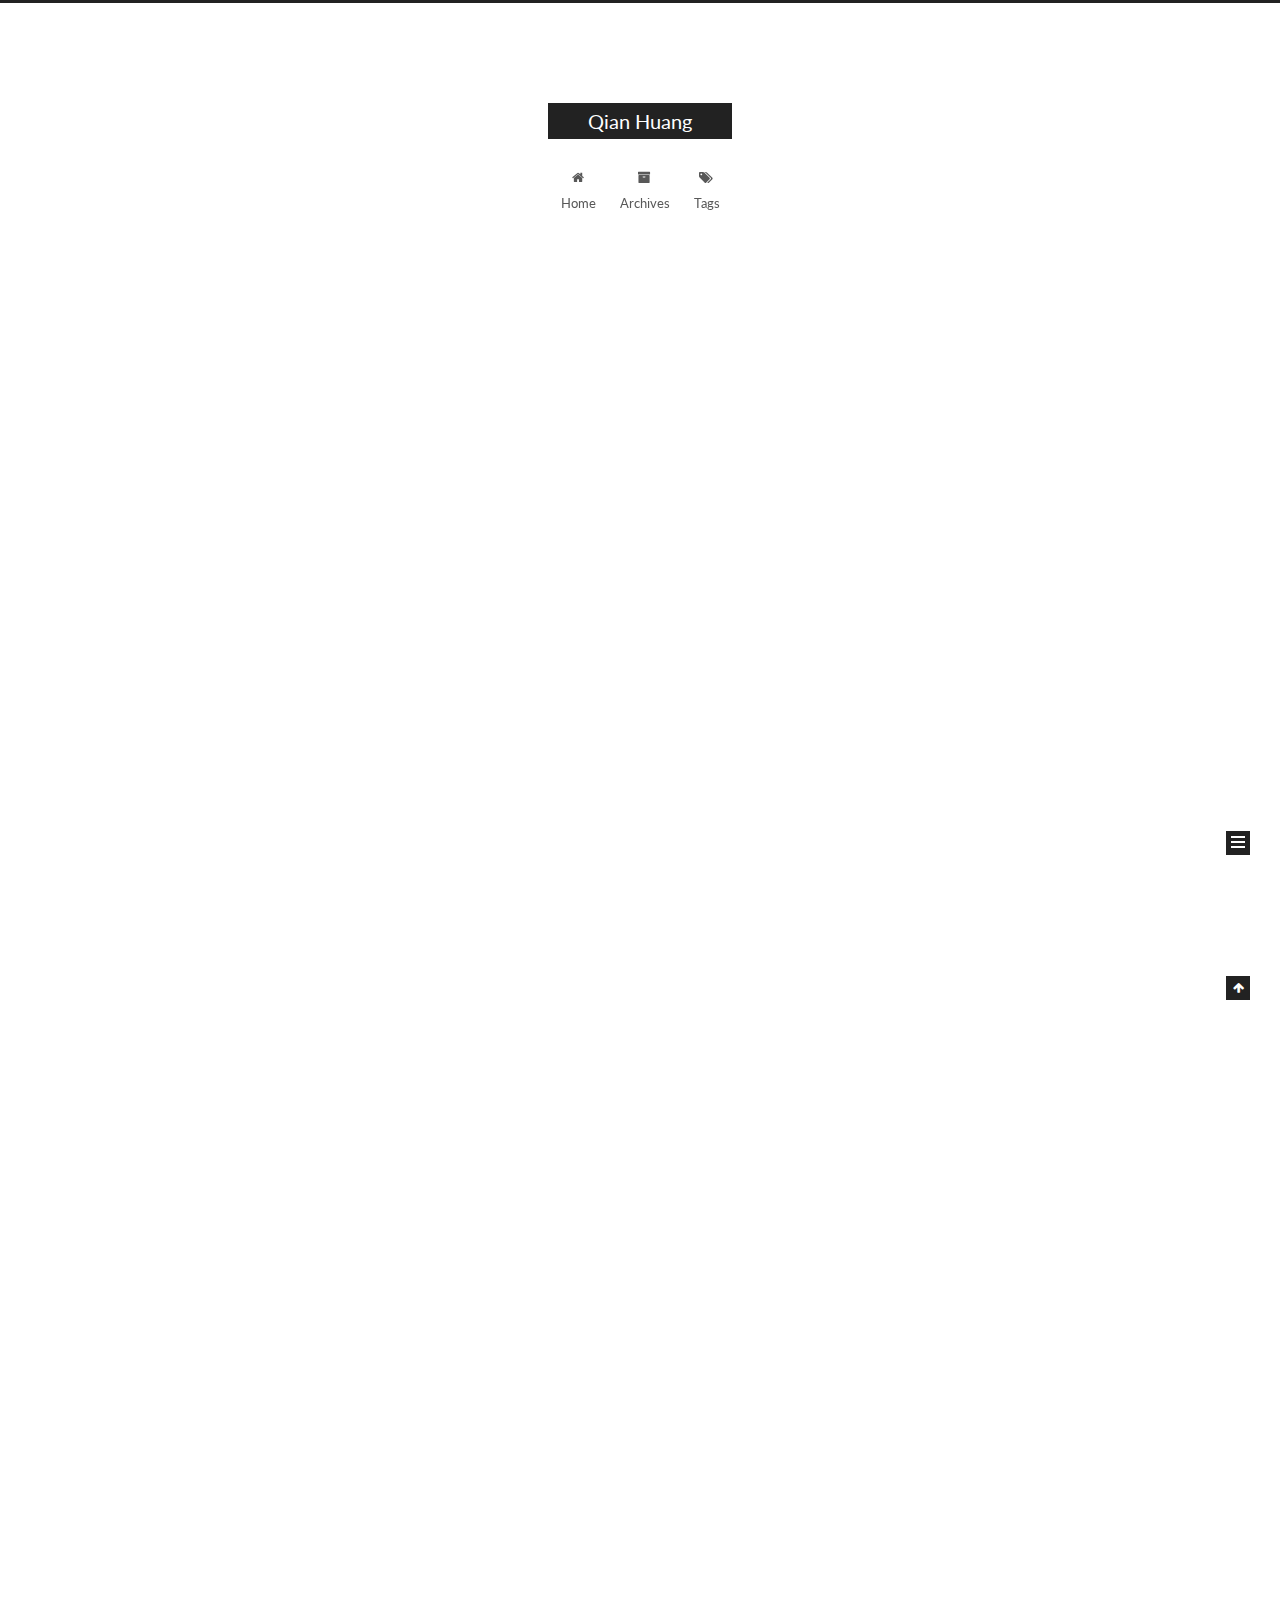
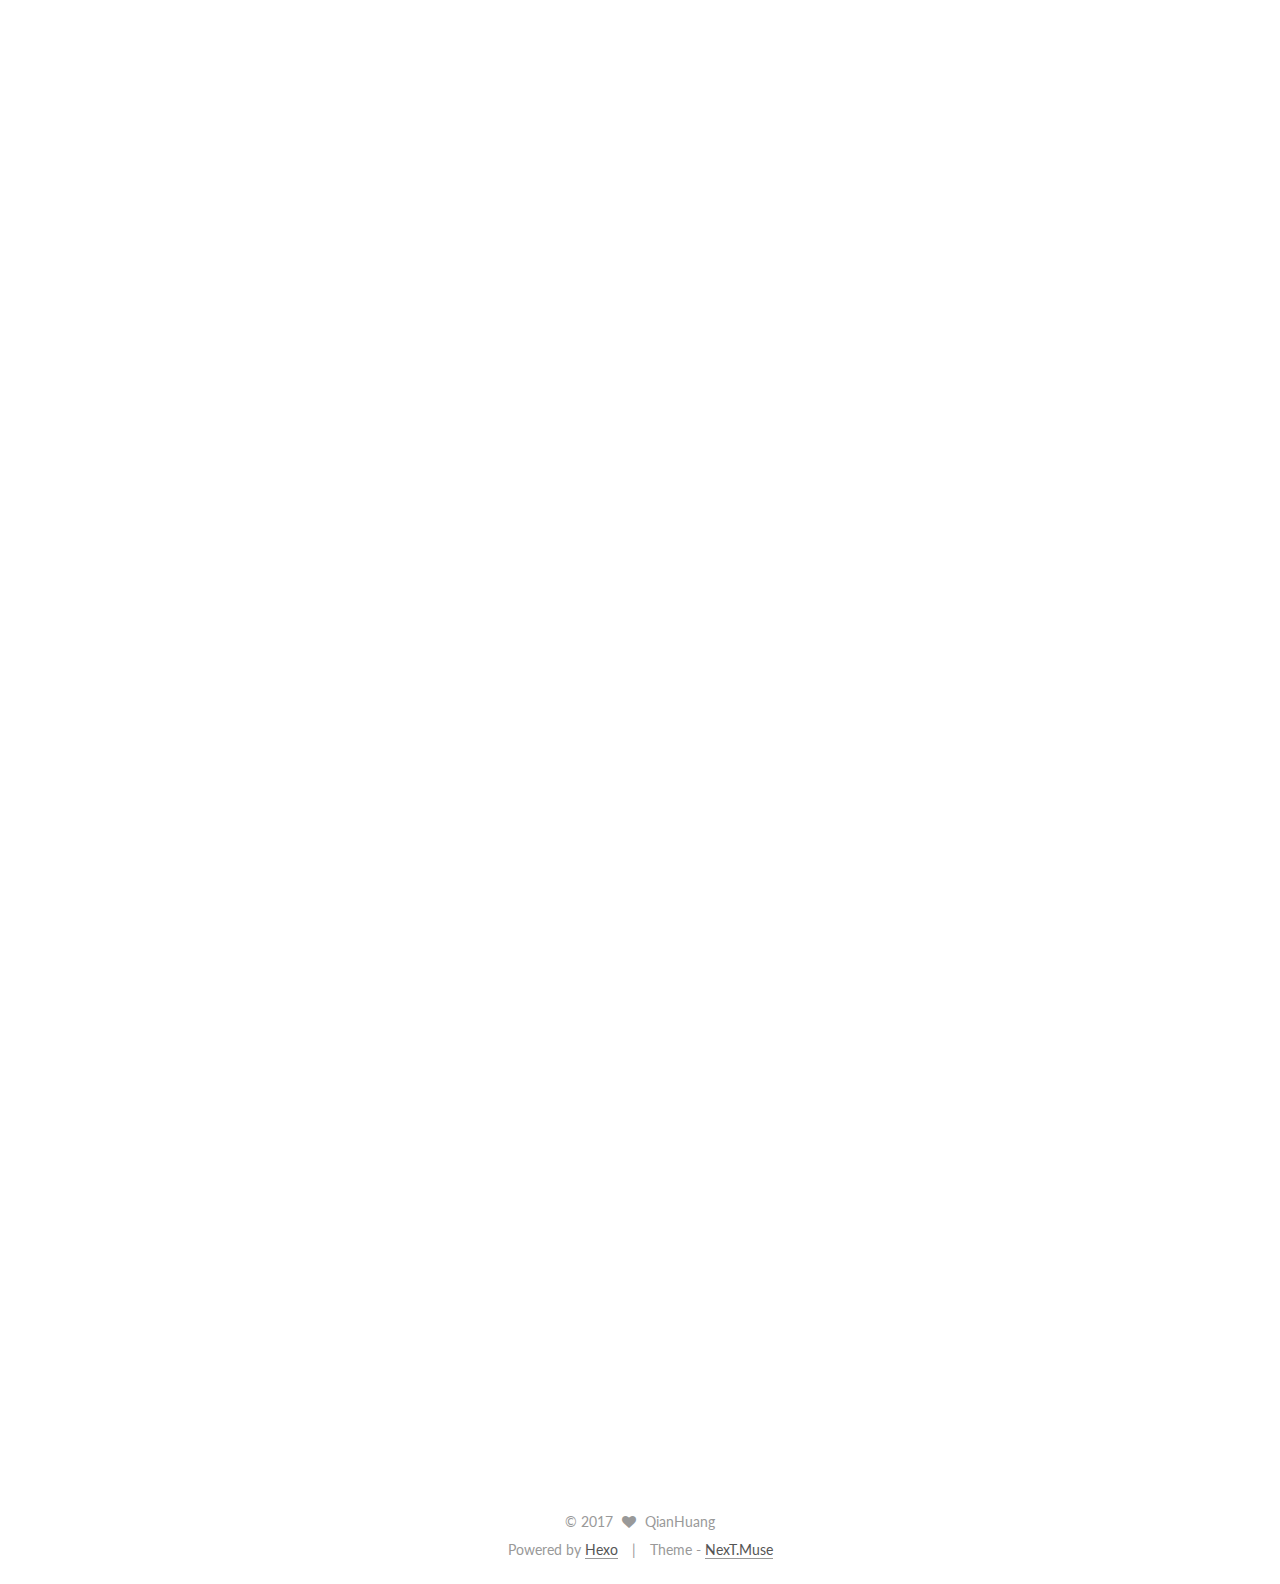
==== commit 769ca6b1: "Site updated: 2017-05-23 11:11:34" ====
--- a/index.html
+++ b/index.html
@@ -251,7 +251,7 @@
   
 
   <article class="post post-type-normal " itemscope itemtype="http://schema.org/Article">
-    <link itemprop="mainEntityOfPage" href="http://yoursite.com/2017/05/21/test-my-site/">
+    <link itemprop="mainEntityOfPage" href="http://yoursite.com/2017/05/23/kafka-command/">
 
     <span hidden itemprop="author" itemscope itemtype="http://schema.org/Person">
       <meta itemprop="name" content="QianHuang">
@@ -270,7 +270,7 @@
         
           <h1 class="post-title" itemprop="name headline">
                 
-                <a class="post-title-link" href="/2017/05/21/test-my-site/" itemprop="url">test_my_site</a></h1>
+                <a class="post-title-link" href="/2017/05/23/kafka-command/" itemprop="url">Kafka - Useful Administrator Command</a></h1>
         
 
         <div class="post-meta">
@@ -282,8 +282,8 @@
               
                 <span class="post-meta-item-text">Posted on</span>
               
-              <time title="Post created" itemprop="dateCreated datePublished" datetime="2017-05-21T20:15:19+08:00">
-                2017-05-21
+              <time title="Post created" itemprop="dateCreated datePublished" datetime="2017-05-23T10:54:16+08:00">
+                2017-05-23
               </time>
             
 
@@ -319,7 +319,40 @@
       
         
           
-            
+            <p>kafka version: 0.10.0 and higher</p>
+<ul>
+<li>Show all partitions which there is no leader at all</li>
+</ul>
+<figure class="highlight plain"><table><tr><td class="gutter"><pre><div class="line">1</div><div class="line">2</div></pre></td><td class="code"><pre><div class="line">$&#123;kafka_root_dir&#125;/bin/kafka-topics.sh --describe \</div><div class="line">--unavailable-partitions</div></pre></td></tr></table></figure>
+<ul>
+<li>Show all partitions where one or more of replicas are not in-sync with the leader</li>
+</ul>
+<figure class="highlight plain"><table><tr><td class="gutter"><pre><div class="line">1</div><div class="line">2</div></pre></td><td class="code"><pre><div class="line">$&#123;kafka_root_dir&#125;/bin/kafka-topics.sh --describe \</div><div class="line">--under-replicated-partitions</div></pre></td></tr></table></figure>
+<ul>
+<li>Get lag of consumers</li>
+</ul>
+<figure class="highlight plain"><table><tr><td class="gutter"><pre><div class="line">1</div><div class="line">2</div><div class="line">3</div></pre></td><td class="code"><pre><div class="line">$&#123;kafka_root_dir&#125;/bin/kafka-consumer-groups.sh \</div><div class="line">--describe --zookeeper $&#123;host&#125;:$&#123;port&#125; \</div><div class="line">--group $&#123;consumer_group&#125;</div></pre></td></tr></table></figure>
+<ul>
+<li>Export offset to file</li>
+</ul>
+<figure class="highlight plain"><table><tr><td class="gutter"><pre><div class="line">1</div><div class="line">2</div><div class="line">3</div><div class="line">4</div></pre></td><td class="code"><pre><div class="line">$&#123;kafka_root_dir&#125;/bin/kafka-run-class.sh kafka.tools.ExportZkOffsets \</div><div class="line">--zkconnect $&#123;host&#125;:$&#123;port&#125; \</div><div class="line">--group $&#123;consumer_group&#125; \</div><div class="line">--output-file $&#123;file&#125;</div></pre></td></tr></table></figure>
+<ul>
+<li>Change offset as your like, import offset from file</li>
+</ul>
+<figure class="highlight plain"><table><tr><td class="gutter"><pre><div class="line">1</div><div class="line">2</div><div class="line">3</div><div class="line">4</div></pre></td><td class="code"><pre><div class="line"># stop consumer first</div><div class="line">$&#123;kafka_root_dir&#125;/bin/kafka-run-class.sh kafka.tools.ImportZkOffsets \</div><div class="line">--zkconnect $&#123;host&#125;:$&#123;port&#125; \</div><div class="line">--input-file $&#123;file&#123;</div></pre></td></tr></table></figure>
+<ul>
+<li>Print log segment file in a human readable way</li>
+</ul>
+<figure class="highlight plain"><table><tr><td class="gutter"><pre><div class="line">1</div><div class="line">2</div></pre></td><td class="code"><pre><div class="line">$&#123;kafka_root_dir&#125;/bin/kafka-run-class.sh kafka.tools.DumpLogSegments \</div><div class="line">--files xxxxxxx.log --print-data-log</div></pre></td></tr></table></figure>
+<ul>
+<li>Validate index file and log segment file are sane</li>
+</ul>
+<figure class="highlight plain"><table><tr><td class="gutter"><pre><div class="line">1</div><div class="line">2</div><div class="line">3</div></pre></td><td class="code"><pre><div class="line">$&#123;kafka_root_dir&#125;/bin/kafka-run-class.sh kafka.tools.DumpLogSegments \</div><div class="line">--files xxxxxx.index,xxxxx.log \</div><div class="line">--index-sanity-check</div></pre></td></tr></table></figure>
+<ul>
+<li>consume “__consumer_offsets” topic</li>
+</ul>
+<figure class="highlight plain"><table><tr><td class="gutter"><pre><div class="line">1</div><div class="line">2</div><div class="line">3</div><div class="line">4</div><div class="line">5</div></pre></td><td class="code"><pre><div class="line">$&#123;kafka_root_dir&#125;/bin/kafka-console-consumer.sh \</div><div class="line">--zookeeper $&#123;host&#125;:$&#123;port&#125; \</div><div class="line">--topic __consumer_offsets \</div><div class="line">--formatter &apos;kafka.coordinator.GroupMetadataManager$OffsetsMessageFormatter&apos; \</div><div class="line">--max-messages 1</div></pre></td></tr></table></figure>
+
           
         
       
@@ -393,7 +426,7 @@
               
                 <span class="post-meta-item-text">Posted on</span>
               
-              <time title="Post created" itemprop="dateCreated datePublished" datetime="2017-05-21T20:07:04+08:00">
+              <time title="Post created" itemprop="dateCreated datePublished" datetime="2017-05-21T21:12:50+08:00">
                 2017-05-21
               </time>
             
@@ -473,6 +506,117 @@
 
 
     
+      
+
+  
+
+  
+  
+  
+
+  <article class="post post-type-normal " itemscope itemtype="http://schema.org/Article">
+    <link itemprop="mainEntityOfPage" href="http://yoursite.com/2017/05/21/sparkstreaming/">
+
+    <span hidden itemprop="author" itemscope itemtype="http://schema.org/Person">
+      <meta itemprop="name" content="QianHuang">
+      <meta itemprop="description" content="">
+      <meta itemprop="image" content="/images/avatar.gif">
+    </span>
+
+    <span hidden itemprop="publisher" itemscope itemtype="http://schema.org/Organization">
+      <meta itemprop="name" content="Qian Huang">
+    </span>
+
+    
+      <header class="post-header">
+
+        
+        
+          <h1 class="post-title" itemprop="name headline">
+                
+                <a class="post-title-link" href="/2017/05/21/sparkstreaming/" itemprop="url">Spark Streaming</a></h1>
+        
+
+        <div class="post-meta">
+          <span class="post-time">
+            
+              <span class="post-meta-item-icon">
+                <i class="fa fa-calendar-o"></i>
+              </span>
+              
+                <span class="post-meta-item-text">Posted on</span>
+              
+              <time title="Post created" itemprop="dateCreated datePublished" datetime="2017-05-21T21:11:30+08:00">
+                2017-05-21
+              </time>
+            
+
+            
+
+            
+          </span>
+
+          
+
+          
+            
+          
+
+          
+          
+
+          
+
+          
+
+          
+
+        </div>
+      </header>
+    
+
+    <div class="post-body" itemprop="articleBody">
+
+      
+      
+
+      
+        
+          
+            
+          
+        
+      
+    </div>
+
+    <div>
+      
+    </div>
+
+    <div>
+      
+    </div>
+
+    <div>
+      
+    </div>
+
+    <footer class="post-footer">
+      
+
+      
+
+      
+
+      
+      
+        <div class="post-eof"></div>
+      
+    </footer>
+  </article>
+
+
+    
   </section>
 
   
@@ -518,7 +662,7 @@
           
             <div class="site-state-item site-state-posts">
               <a href="/archives">
-                <span class="site-state-item-count">2</span>
+                <span class="site-state-item-count">3</span>
                 <span class="site-state-item-name">posts</span>
               </a>
             </div>
@@ -526,6 +670,15 @@
 
           
 
+          
+            
+            
+            <div class="site-state-item site-state-tags">
+              
+                <span class="site-state-item-count">2</span>
+                <span class="site-state-item-name">tags</span>
+              
+            </div>
           
 
         </nav>
@@ -544,6 +697,15 @@
                 </a>
               </span>
             
+              <span class="links-of-author-item">
+                <a href="https://www.linkedin.com/in/qhuang266" target="_blank" title="Linkedin">
+                  
+                    <i class="fa fa-fw fa-globe"></i>
+                  
+                  Linkedin
+                </a>
+              </span>
+            
           
         </div>
 
--- a/css/main.css
+++ b/css/main.css
@@ -1695,7 +1695,7 @@
   width: 4px;
   height: 4px;
   border-radius: 50%;
-  background: #036218;
+  background: #e539ff;
 }
 .links-of-blogroll {
   font-size: 13px;
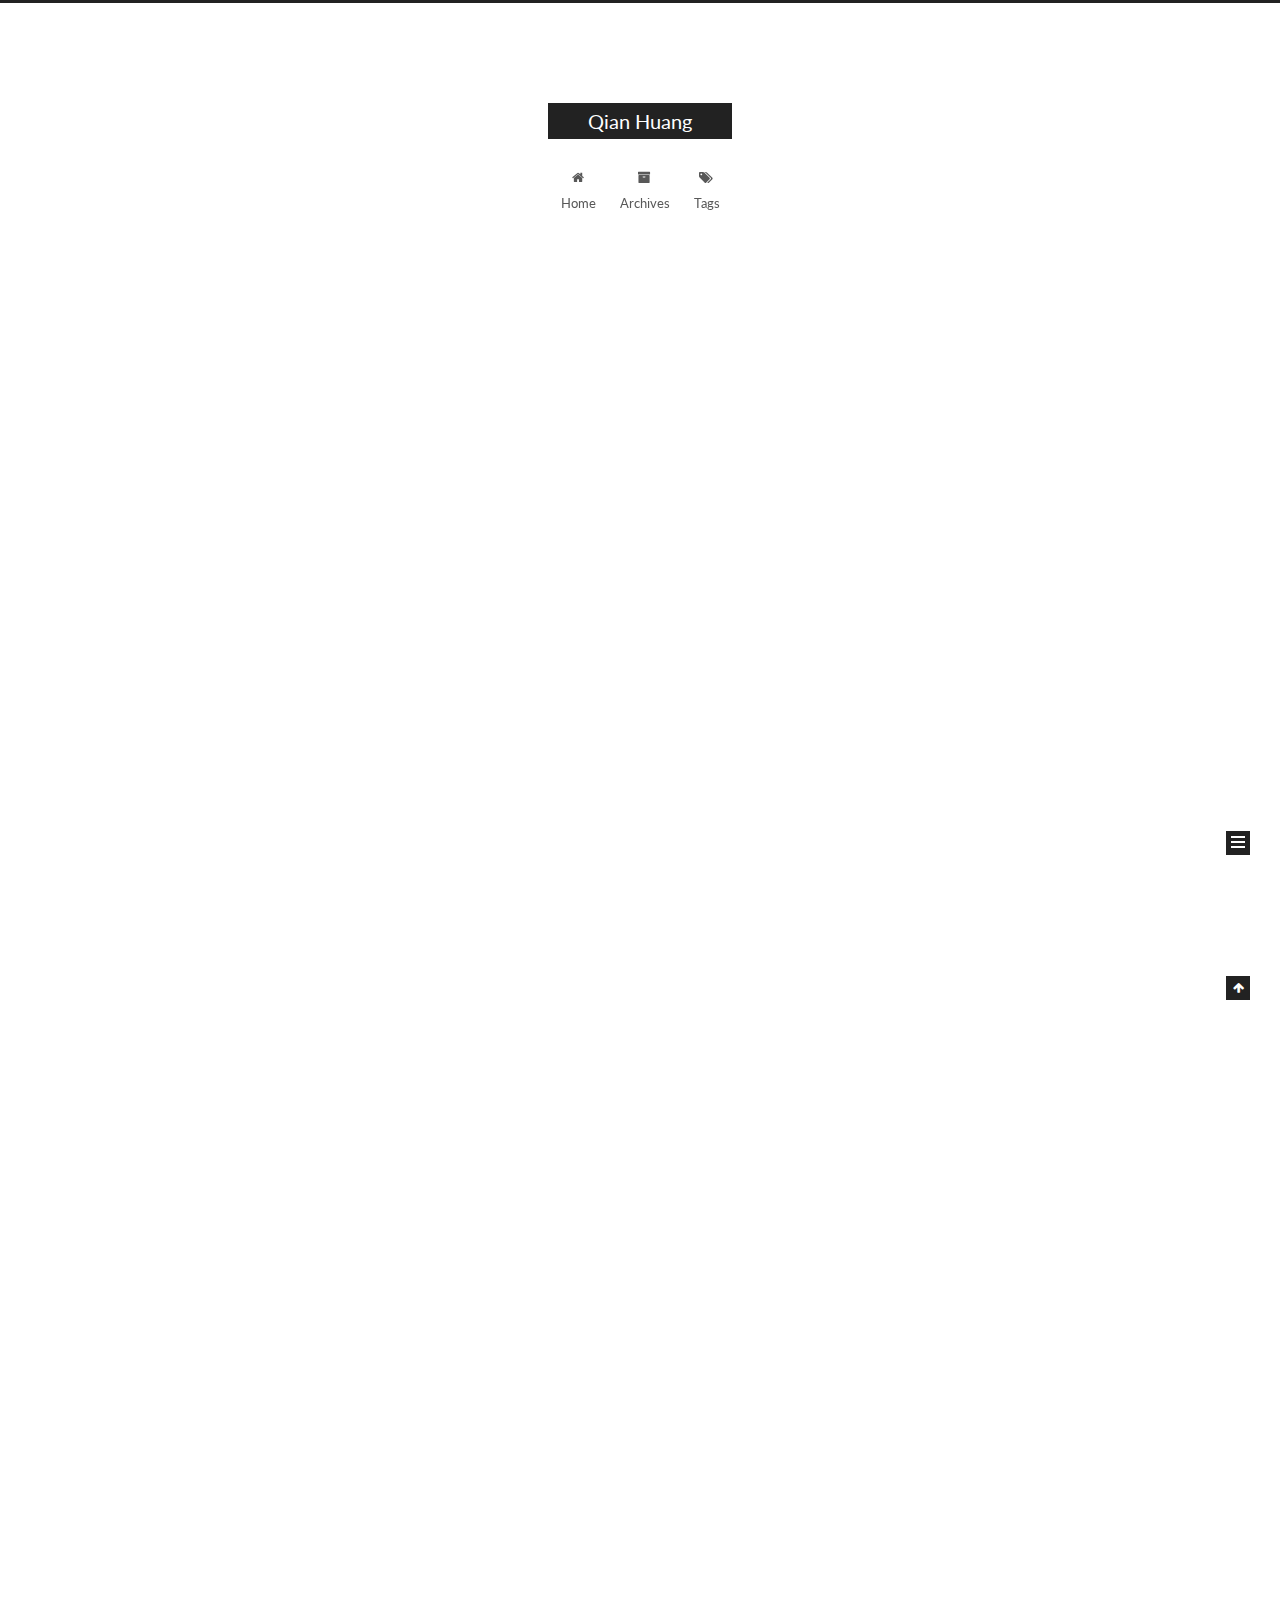
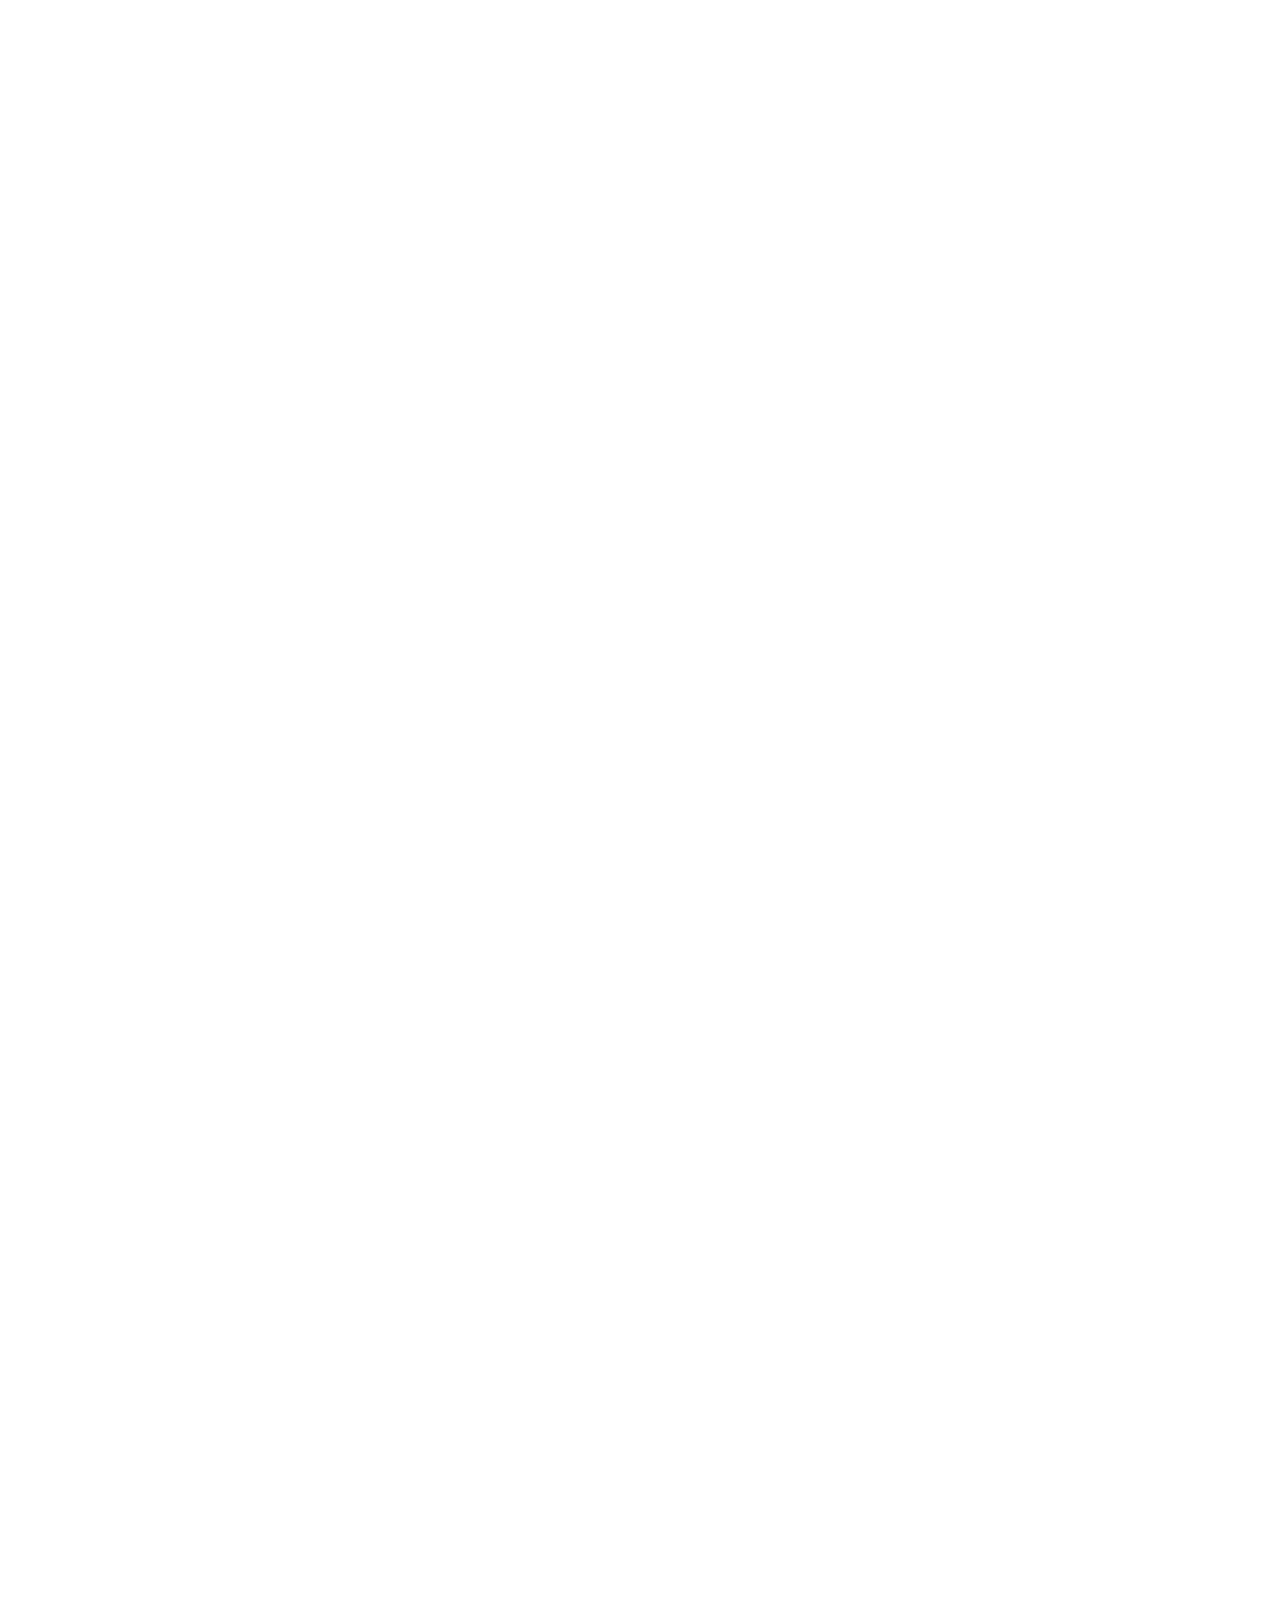
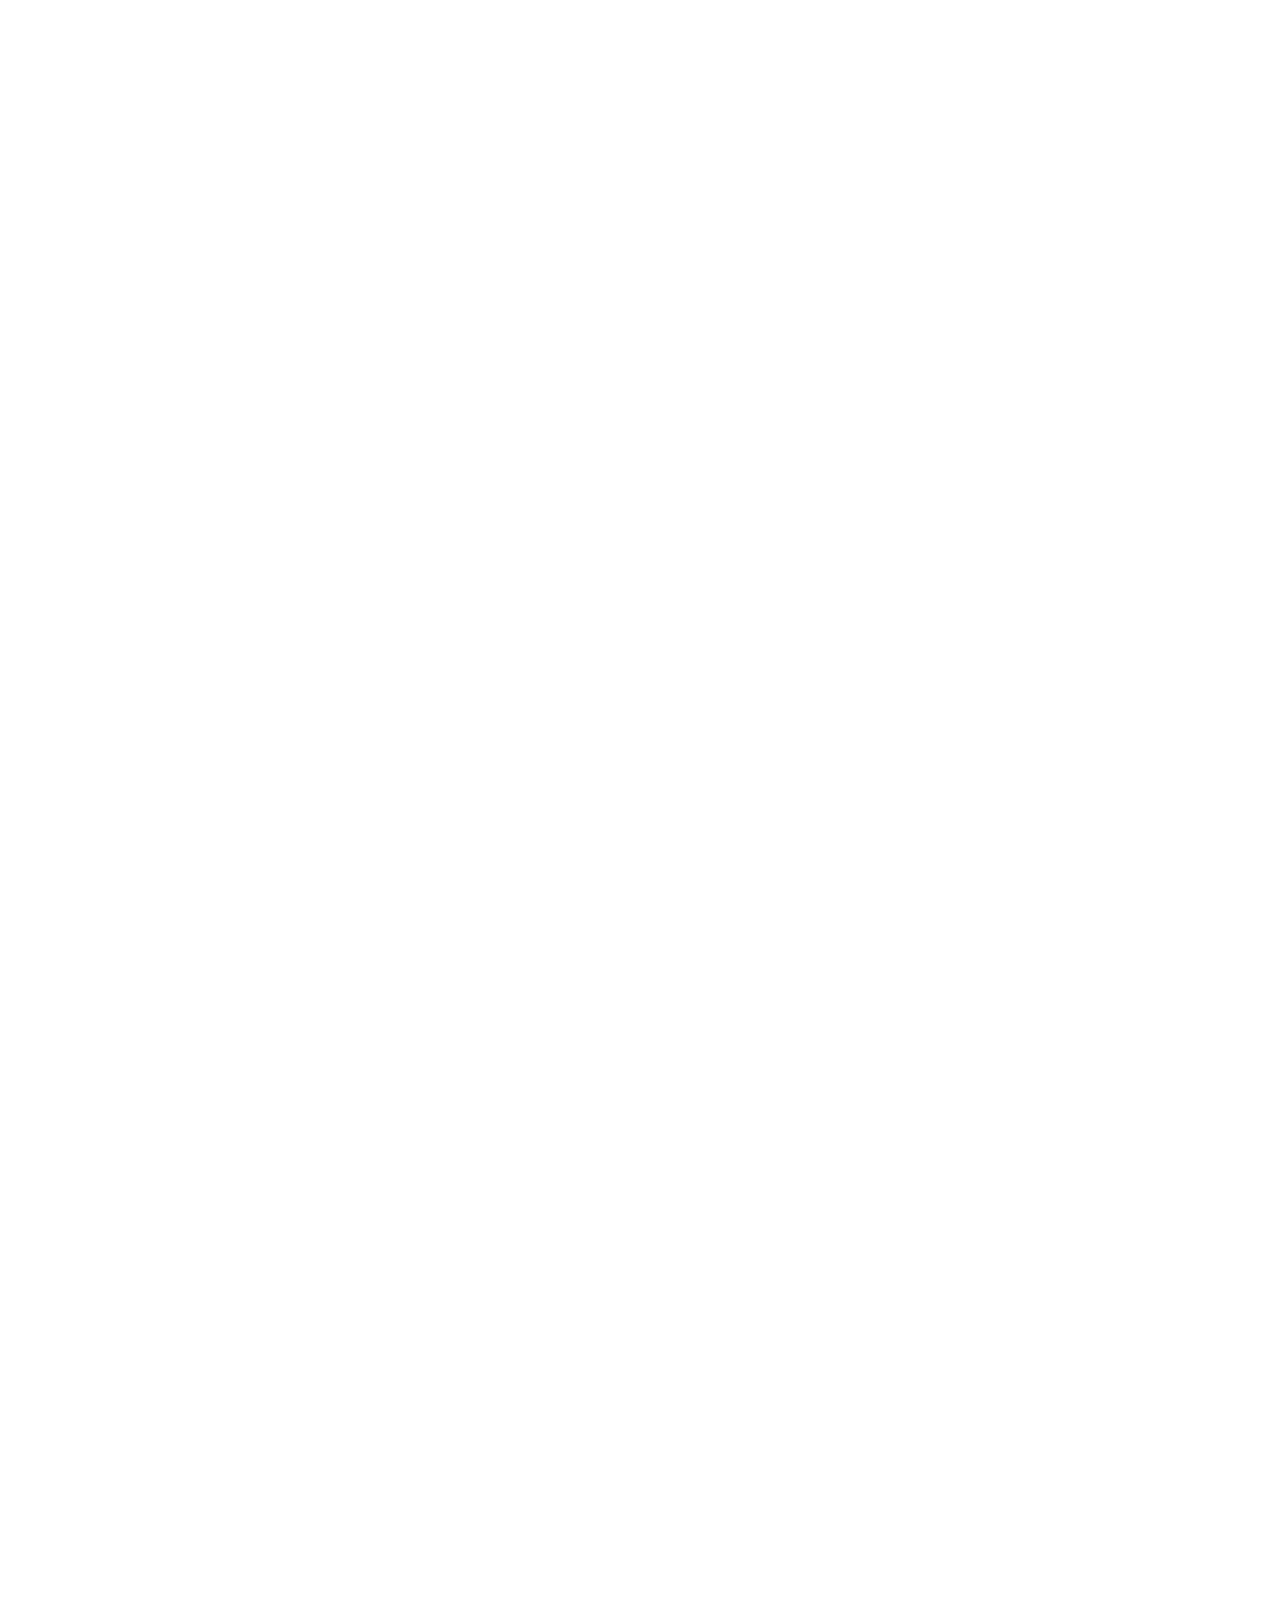
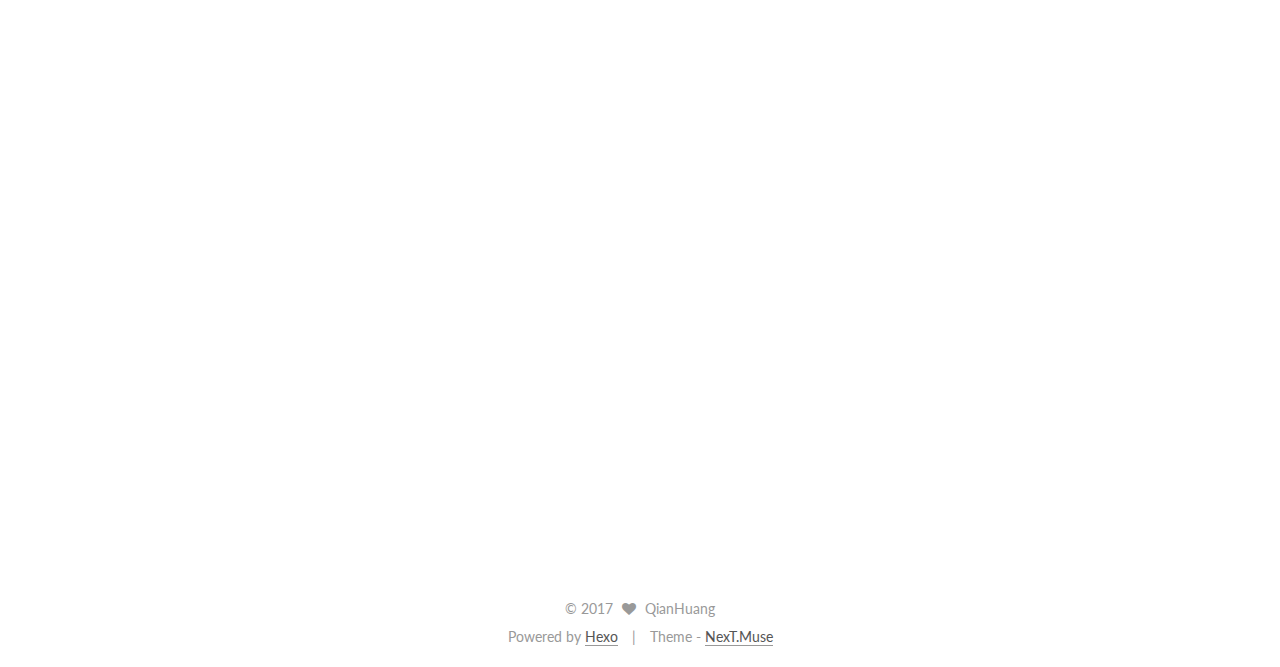
==== commit 34f5878e: "Site updated: 2017-08-13 20:30:30" ====
--- a/index.html
+++ b/index.html
@@ -251,7 +251,7 @@
   
 
   <article class="post post-type-normal " itemscope itemtype="http://schema.org/Article">
-    <link itemprop="mainEntityOfPage" href="http://yoursite.com/2017/05/23/kafka-command/">
+    <link itemprop="mainEntityOfPage" href="http://yoursite.com/2017/08/05/kafkaserver/">
 
     <span hidden itemprop="author" itemscope itemtype="http://schema.org/Person">
       <meta itemprop="name" content="QianHuang">
@@ -270,7 +270,237 @@
         
           <h1 class="post-title" itemprop="name headline">
                 
-                <a class="post-title-link" href="/2017/05/23/kafka-command/" itemprop="url">Kafka - Useful Administrator Command</a></h1>
+                <a class="post-title-link" href="/2017/08/05/kafkaserver/" itemprop="url">Kafka - Components of KafkaServer(Broker)</a></h1>
+        
+
+        <div class="post-meta">
+          <span class="post-time">
+            
+              <span class="post-meta-item-icon">
+                <i class="fa fa-calendar-o"></i>
+              </span>
+              
+                <span class="post-meta-item-text">Posted on</span>
+              
+              <time title="Post created" itemprop="dateCreated datePublished" datetime="2017-08-05T14:38:30+08:00">
+                2017-08-05
+              </time>
+            
+
+            
+
+            
+          </span>
+
+          
+
+          
+            
+          
+
+          
+          
+
+          
+
+          
+
+          
+
+        </div>
+      </header>
+    
+
+    <div class="post-body" itemprop="articleBody">
+
+      
+      
+
+      
+        
+          
+            <p>kafka version: 0.10.0</p>
+<p>If you look into the source code of KafkaServer (broker), you will know what components are starting in KafkaServer and learn what KafkaServer responsibility are. Let’s look at some code.</p>
+<figure class="highlight scala"><table><tr><td class="gutter"><pre><div class="line">1</div><div class="line">2</div><div class="line">3</div><div class="line">4</div><div class="line">5</div><div class="line">6</div><div class="line">7</div><div class="line">8</div><div class="line">9</div><div class="line">10</div><div class="line">11</div><div class="line">12</div><div class="line">13</div><div class="line">14</div><div class="line">15</div><div class="line">16</div><div class="line">17</div><div class="line">18</div><div class="line">19</div><div class="line">20</div><div class="line">21</div><div class="line">22</div><div class="line">23</div><div class="line">24</div><div class="line">25</div><div class="line">26</div><div class="line">27</div><div class="line">28</div><div class="line">29</div><div class="line">30</div><div class="line">31</div><div class="line">32</div><div class="line">33</div><div class="line">34</div><div class="line">35</div><div class="line">36</div><div class="line">37</div><div class="line">38</div></pre></td><td class="code"><pre><div class="line"><span class="function"><span class="keyword">def</span> <span class="title">startup</span></span>() &#123;</div><div class="line">...</div><div class="line">  	<span class="comment">/* start log manager */</span></div><div class="line"></div><div class="line">      logManager = createLogManager(zkUtils.zkClient, brokerState)</div><div class="line">      logManager.startup()</div><div class="line">      </div><div class="line">      <span class="comment">/* start socketServer */</span></div><div class="line">      socketServer = <span class="keyword">new</span> <span class="type">SocketServer</span>(config, metrics, kafkaMetricsTime)</div><div class="line">      socketServer.startup()</div><div class="line"></div><div class="line">      <span class="comment">/* start replica manager */</span></div><div class="line">      replicaManager = <span class="keyword">new</span> <span class="type">ReplicaManager</span>(config, metrics, time, kafkaMetricsTime, zkUtils, kafkaScheduler, logManager, isShuttingDown)</div><div class="line">      replicaManager.startup()</div><div class="line"></div><div class="line">      ...</div><div class="line"></div><div class="line">      <span class="comment">/* start group coordinator */</span></div><div class="line">      groupCoordinator = <span class="type">GroupCoordinator</span>(config, zkUtils, replicaManager, kafkaMetricsTime)</div><div class="line">      groupCoordinator.startup()</div><div class="line"></div><div class="line">      ...</div><div class="line"></div><div class="line">      <span class="comment">/* start processing requests */</span></div><div class="line">      apis = <span class="keyword">new</span> <span class="type">KafkaApis</span>(socketServer.requestChannel, replicaManager, groupCoordinator, kafkaController, zkUtils, config.brokerId, config, metadataCache, metrics, authorizer)</div><div class="line">      </div><div class="line">      ...</div><div class="line"></div><div class="line"></div><div class="line">      <span class="comment">// Create the config manager. start listening to notifications</span></div><div class="line">      dynamicConfigManager = <span class="keyword">new</span> <span class="type">DynamicConfigManager</span>(zkUtils, dynamicConfigHandlers)</div><div class="line">      dynamicConfigManager.startup()</div><div class="line"></div><div class="line"></div><div class="line">      kafkaHealthcheck = <span class="keyword">new</span> <span class="type">KafkaHealthcheck</span>(config.brokerId, listeners, zkUtils, config.rack, config.interBrokerProtocolVersion)</div><div class="line">      kafkaHealthcheck.startup()</div><div class="line">    ...</div><div class="line">&#125;</div></pre></td></tr></table></figure>
+<p>About these componets:<br><strong>LogManager</strong><br>    the main class of package <code>kafka.log</code>, the entry point to the kafka log management subsystem, responsible for log creation, retrieval, and cleaning.<br><strong>SockerServer</strong><br>    An NIO socket server, the main class of package <code>kafka.network</code>, the entry point to the kafka network layer, accepts all requests from client side, has 1 Acceptor, n Processor, m Handler.<br><strong>ReplicaManager</strong><br>    Entry point to the kafka replication subsystem.<br><strong>GroupCoordinator</strong><br>   handle general group membership and offset management. Each Kafka server instantiates a coordinator which is responsible for a set of groups. Groups are assigned to coordinators based on their group names.<br><strong>KafkaApis</strong><br>    Logic to handle the various Kafka requests<br><strong>DynamicConfigManager</strong><br>    manager all configuration entity, e.g. topic configuration<br><strong>KafkaHealthcheck</strong><br>    register this broker in zookeeper</p>
+<p>On <a href="https://cwiki.apache.org/confluence/display/KAFKA/Kafka+Internals" target="_blank" rel="external">Kafka Internal</a>, this diagram explains how all these components work together.<br><img src="http://oqaz1jnpj.bkt.clouddn.com/kafka%20broker%20internals.png" alt=""></p>
+
+          
+        
+      
+    </div>
+
+    <div>
+      
+    </div>
+
+    <div>
+      
+    </div>
+
+    <div>
+      
+    </div>
+
+    <footer class="post-footer">
+      
+
+      
+
+      
+
+      
+      
+        <div class="post-eof"></div>
+      
+    </footer>
+  </article>
+
+
+    
+      
+
+  
+
+  
+  
+  
+
+  <article class="post post-type-normal " itemscope itemtype="http://schema.org/Article">
+    <link itemprop="mainEntityOfPage" href="http://yoursite.com/2017/05/23/kafka-log-management/">
+
+    <span hidden itemprop="author" itemscope itemtype="http://schema.org/Person">
+      <meta itemprop="name" content="QianHuang">
+      <meta itemprop="description" content="">
+      <meta itemprop="image" content="/images/avatar.gif">
+    </span>
+
+    <span hidden itemprop="publisher" itemscope itemtype="http://schema.org/Organization">
+      <meta itemprop="name" content="Qian Huang">
+    </span>
+
+    
+      <header class="post-header">
+
+        
+        
+          <h1 class="post-title" itemprop="name headline">
+                
+                <a class="post-title-link" href="/2017/05/23/kafka-log-management/" itemprop="url">Kafka - Log Management</a></h1>
+        
+
+        <div class="post-meta">
+          <span class="post-time">
+            
+              <span class="post-meta-item-icon">
+                <i class="fa fa-calendar-o"></i>
+              </span>
+              
+                <span class="post-meta-item-text">Posted on</span>
+              
+              <time title="Post created" itemprop="dateCreated datePublished" datetime="2017-05-23T11:49:46+08:00">
+                2017-05-23
+              </time>
+            
+
+            
+
+            
+          </span>
+
+          
+
+          
+            
+          
+
+          
+          
+
+          
+
+          
+
+          
+
+        </div>
+      </header>
+    
+
+    <div class="post-body" itemprop="articleBody">
+
+      
+      
+
+      
+        
+          
+            <p>Kafka version: 0.10.0<br>package name: <code>kafka.log</code></p>
+<p><img src="http://oqaz1jnpj.bkt.clouddn.com/logmanagment.jpg" alt="Log Management"></p>
+<p>The above diagram contain main classes in package <code>kafka.log</code>.<br>From physical storage side, </p>
+
+          
+        
+      
+    </div>
+
+    <div>
+      
+    </div>
+
+    <div>
+      
+    </div>
+
+    <div>
+      
+    </div>
+
+    <footer class="post-footer">
+      
+
+      
+
+      
+
+      
+      
+        <div class="post-eof"></div>
+      
+    </footer>
+  </article>
+
+
+    
+      
+
+  
+
+  
+  
+  
+
+  <article class="post post-type-normal " itemscope itemtype="http://schema.org/Article">
+    <link itemprop="mainEntityOfPage" href="http://yoursite.com/2017/05/23/kafka-command/">
+
+    <span hidden itemprop="author" itemscope itemtype="http://schema.org/Person">
+      <meta itemprop="name" content="QianHuang">
+      <meta itemprop="description" content="">
+      <meta itemprop="image" content="/images/avatar.gif">
+    </span>
+
+    <span hidden itemprop="publisher" itemscope itemtype="http://schema.org/Organization">
+      <meta itemprop="name" content="Qian Huang">
+    </span>
+
+    
+      <header class="post-header">
+
+        
+        
+          <h1 class="post-title" itemprop="name headline">
+                
+                <a class="post-title-link" href="/2017/05/23/kafka-command/" itemprop="url">Kafka - Operation and TroubleShooting (DRAFT)</a></h1>
         
 
         <div class="post-meta">
@@ -320,7 +550,7 @@
         
           
             <p>kafka version: 0.10.0 and higher</p>
-<ul>
+<h3 id="Useful-command-to-check-cluster-health"><a href="#Useful-command-to-check-cluster-health" class="headerlink" title="Useful command to check cluster health"></a>Useful command to check cluster health</h3><ul>
 <li>Show all partitions which there is no leader at all</li>
 </ul>
 <figure class="highlight plain"><table><tr><td class="gutter"><pre><div class="line">1</div><div class="line">2</div></pre></td><td class="code"><pre><div class="line">$&#123;kafka_root_dir&#125;/bin/kafka-topics.sh --describe \</div><div class="line">--unavailable-partitions</div></pre></td></tr></table></figure>
@@ -662,7 +892,7 @@
           
             <div class="site-state-item site-state-posts">
               <a href="/archives">
-                <span class="site-state-item-count">3</span>
+                <span class="site-state-item-count">5</span>
                 <span class="site-state-item-name">posts</span>
               </a>
             </div>
@@ -675,7 +905,7 @@
             
             <div class="site-state-item site-state-tags">
               
-                <span class="site-state-item-count">2</span>
+                <span class="site-state-item-count">3</span>
                 <span class="site-state-item-name">tags</span>
               
             </div>
--- a/css/main.css
+++ b/css/main.css
@@ -1695,7 +1695,7 @@
   width: 4px;
   height: 4px;
   border-radius: 50%;
-  background: #e539ff;
+  background: #59fff6;
 }
 .links-of-blogroll {
   font-size: 13px;
